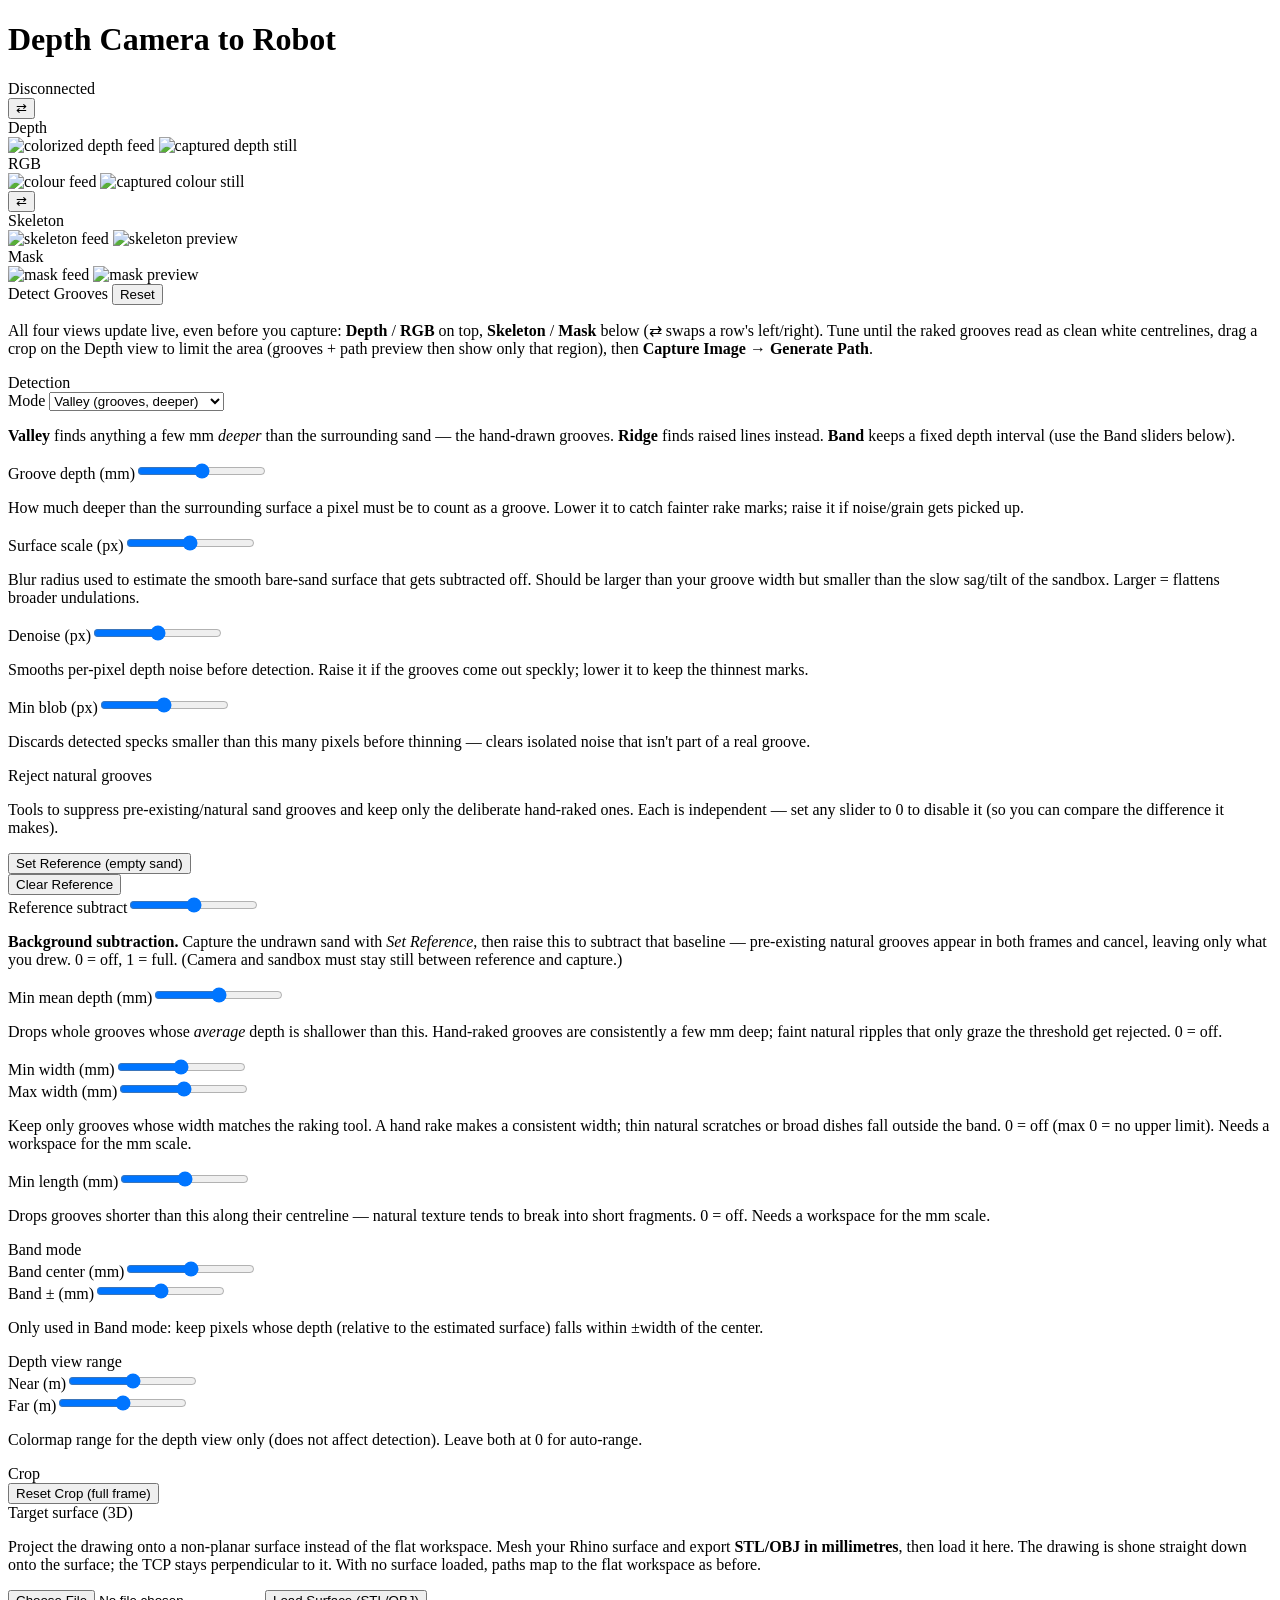
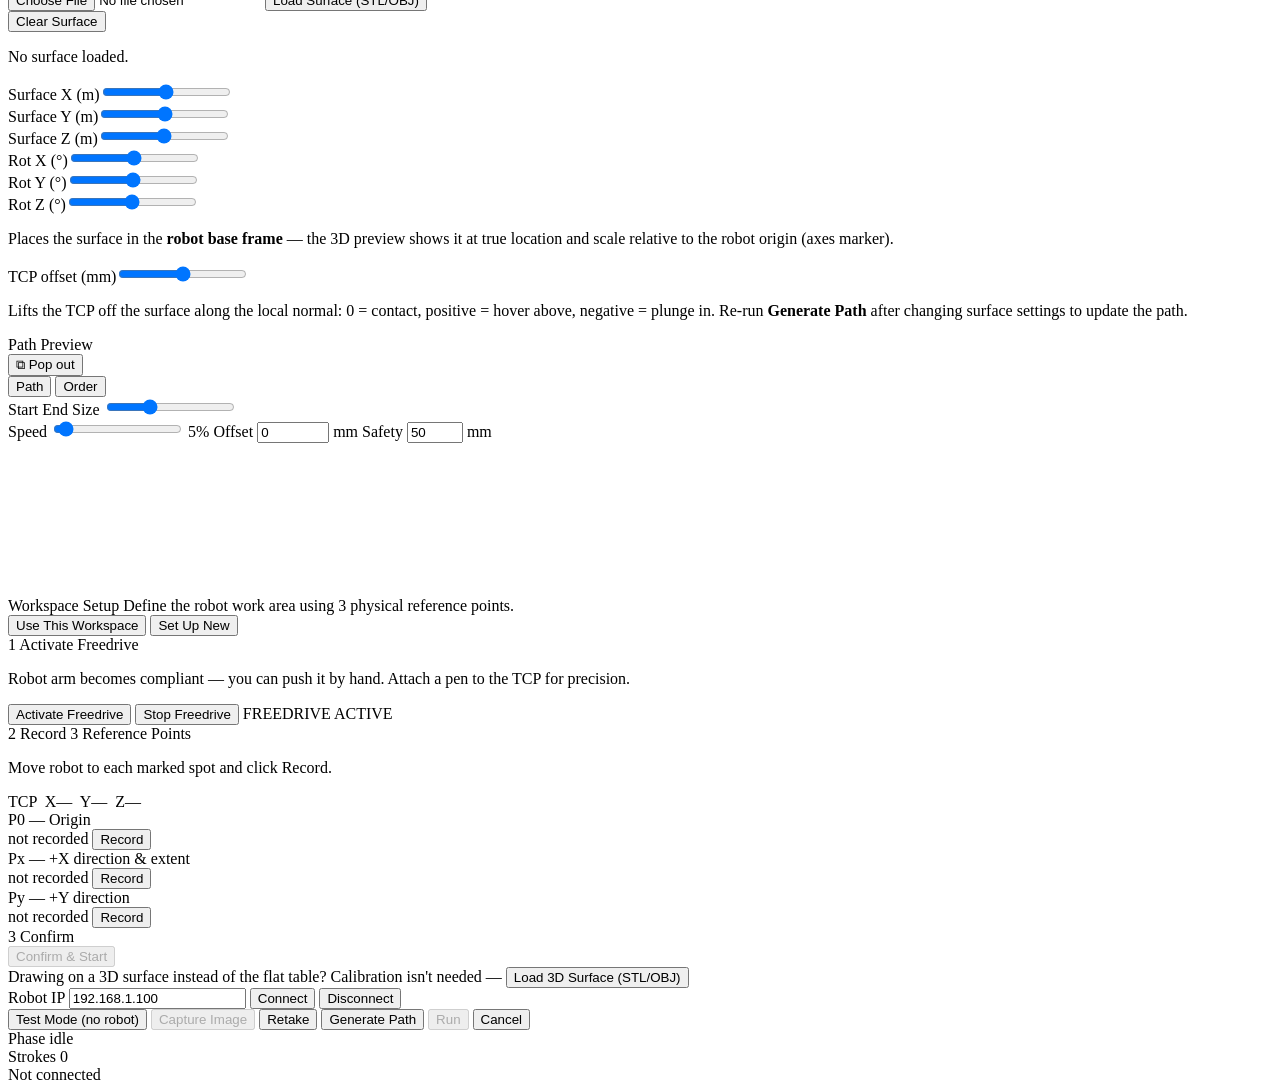
==== viewer/index.html @ b9494bdf "Add execution bar (speed/offset/safety), fix pop-in, blue live-TCP dot - Pop-out fix: the button tra" ====
<!DOCTYPE html>
<html lang="en">
<head>
  <meta charset="UTF-8" />
  <meta name="viewport" content="width=device-width, initial-scale=1.0" />
  <title>Depth Camera to Robot</title>
  <link rel="stylesheet" href="/static/style.css" />
</head>
<body>

  <header>
    <h1>Depth Camera to Robot</h1>
    <div id="header-status">
      <div id="status-dot"></div>
      <span id="header-status-label">Disconnected</span>
    </div>
  </header>

  <main>
    <!-- Left column: 2×2 grid of viewports (Depth | RGB  /  Skeleton | Mask) -->
    <div id="camera-column">

      <!-- Row 1: Depth + RGB side by side -->
      <div class="cam-row" id="row-depth">
        <button class="swap-btn" id="swap-depth" title="Swap left/right">⇄</button>

        <div class="panel vp" id="vp-depth">
          <div class="panel-label">Depth</div>
          <img class="cam-live" id="feed-depth" src="/depth" alt="colorized depth feed" />
          <img class="cam-still hidden" id="still-depth" alt="captured depth still" />
          <!-- Crop overlay lives on the Depth viewport (live feed or captured still) -->
          <div id="crop-box" class="hidden">
            <div class="crop-handle" data-h="nw"></div>
            <div class="crop-handle" data-h="ne"></div>
            <div class="crop-handle" data-h="sw"></div>
            <div class="crop-handle" data-h="se"></div>
          </div>
        </div>

        <div class="panel vp" id="vp-rgb">
          <div class="panel-label">RGB</div>
          <img class="cam-live" id="feed-rgb" src="/rgb" alt="colour feed" />
          <img class="cam-still hidden" id="still-rgb" alt="captured colour still" />
        </div>
      </div>

      <!-- Row 2: Skeleton + Mask side by side -->
      <div class="cam-row" id="row-grooves">
        <button class="swap-btn" id="swap-grooves" title="Swap left/right">⇄</button>

        <div class="panel vp" id="vp-skeleton">
          <div class="panel-label">Skeleton</div>
          <img class="cam-live" id="feed-skeleton" src="/depth/grooves" alt="skeleton feed" />
          <img class="cam-still hidden" id="prev-skeleton" alt="skeleton preview" />
        </div>

        <div class="panel vp" id="vp-mask">
          <div class="panel-label">Mask</div>
          <img class="cam-live" id="feed-mask" src="/depth/mask" alt="mask feed" />
          <img class="cam-still hidden" id="prev-mask" alt="mask preview" />
        </div>
      </div>

    </div>

    <!-- Drag to resize the 4-view block vs. the path preview -->
    <div id="col-splitter" title="Drag to resize"></div>

    <!-- Groove detection controls (shown while editing a captured depth still) -->
    <div id="edit-panel" class="hidden">
      <div id="edit-panel-header">
        <span>Detect Grooves</span>
        <button id="btn-reset-adjust" title="Reset all groove parameters">Reset</button>
      </div>
      <p id="edit-hint">All four views update live, even before you capture: <b>Depth</b> / <b>RGB</b> on top, <b>Skeleton</b> / <b>Mask</b> below (⇄ swaps a row's left/right). Tune until the raked grooves read as clean white centrelines, drag a crop on the Depth view to limit the area (grooves + path preview then show only that region), then <b>Capture Image</b> → <b>Generate Path</b>.</p>

      <div class="adj-group-title">Detection</div>
      <div class="adj-row">
        <label>Mode</label>
        <select id="detect-mode">
          <option value="valley" selected>Valley (grooves, deeper)</option>
          <option value="ridge">Ridge (raised lines)</option>
          <option value="band">Band (absolute iso-depth)</option>
        </select>
      </div>
      <p class="adj-note">
        <b>Valley</b> finds anything a few mm <i>deeper</i> than the surrounding sand —
        the hand-drawn grooves. <b>Ridge</b> finds raised lines instead. <b>Band</b>
        keeps a fixed depth interval (use the Band sliders below).
      </p>

      <div class="adj-row" data-key="groove_depth_mm" data-min="0.1" data-max="10" data-step="0.1" data-default="1.5">
        <label>Groove depth (mm)</label><input type="range" /><span class="adj-val"></span></div>
      <p class="adj-note">How much deeper than the surrounding surface a pixel must be to
        count as a groove. Lower it to catch fainter rake marks; raise it if noise/grain
        gets picked up.</p>

      <div class="adj-row" data-key="detrend_sigma_px" data-min="2" data-max="100" data-step="1" data-default="25">
        <label>Surface scale (px)</label><input type="range" /><span class="adj-val"></span></div>
      <p class="adj-note">Blur radius used to estimate the smooth bare-sand surface that
        gets subtracted off. Should be larger than your groove width but smaller than the
        slow sag/tilt of the sandbox. Larger = flattens broader undulations.</p>

      <div class="adj-row" data-key="smooth_sigma_px" data-min="0" data-max="6" data-step="0.1" data-default="1.5">
        <label>Denoise (px)</label><input type="range" /><span class="adj-val"></span></div>
      <p class="adj-note">Smooths per-pixel depth noise before detection. Raise it if the
        grooves come out speckly; lower it to keep the thinnest marks.</p>

      <div class="adj-row" data-key="min_blob_px" data-min="0" data-max="500" data-step="5" data-default="40">
        <label>Min blob (px)</label><input type="range" /><span class="adj-val"></span></div>
      <p class="adj-note">Discards detected specks smaller than this many pixels before
        thinning — clears isolated noise that isn't part of a real groove.</p>

      <div class="adj-group-title">Reject natural grooves</div>
      <p class="adj-note">Tools to suppress pre-existing/natural sand grooves and keep only the
        deliberate hand-raked ones. Each is independent — set any slider to 0 to disable it
        (so you can compare the difference it makes).</p>

      <div class="adj-row">
        <button id="btn-set-reference" class="adj-btn">Set Reference (empty sand)</button>
      </div>
      <div class="adj-row">
        <button id="btn-clear-reference" class="adj-btn">Clear Reference</button>
      </div>
      <div class="adj-row" data-key="ref_strength" data-min="0" data-max="1" data-step="0.05" data-default="0">
        <label>Reference subtract</label><input type="range" /><span class="adj-val"></span></div>
      <p class="adj-note"><b>Background subtraction.</b> Capture the undrawn sand with
        <i>Set Reference</i>, then raise this to subtract that baseline — pre-existing natural
        grooves appear in both frames and cancel, leaving only what you drew. 0 = off, 1 = full.
        (Camera and sandbox must stay still between reference and capture.)</p>

      <div class="adj-row" data-key="min_mean_depth_mm" data-min="0" data-max="10" data-step="0.1" data-default="0">
        <label>Min mean depth (mm)</label><input type="range" /><span class="adj-val"></span></div>
      <p class="adj-note">Drops whole grooves whose <i>average</i> depth is shallower than this.
        Hand-raked grooves are consistently a few mm deep; faint natural ripples that only
        graze the threshold get rejected. 0 = off.</p>

      <div class="adj-row" data-key="min_width_mm" data-min="0" data-max="30" data-step="0.5" data-default="0">
        <label>Min width (mm)</label><input type="range" /><span class="adj-val"></span></div>
      <div class="adj-row" data-key="max_width_mm" data-min="0" data-max="30" data-step="0.5" data-default="0">
        <label>Max width (mm)</label><input type="range" /><span class="adj-val"></span></div>
      <p class="adj-note">Keep only grooves whose width matches the raking tool. A hand rake
        makes a consistent width; thin natural scratches or broad dishes fall outside the band.
        0 = off (max 0 = no upper limit). Needs a workspace for the mm scale.</p>

      <div class="adj-row" data-key="min_length_mm" data-min="0" data-max="200" data-step="1" data-default="0">
        <label>Min length (mm)</label><input type="range" /><span class="adj-val"></span></div>
      <p class="adj-note">Drops grooves shorter than this along their centreline — natural texture
        tends to break into short fragments. 0 = off. Needs a workspace for the mm scale.</p>

      <div class="adj-group-title">Band mode</div>
      <div class="adj-row" data-key="band_center_mm" data-min="-20" data-max="20" data-step="0.5" data-default="0">
        <label>Band center (mm)</label><input type="range" /><span class="adj-val"></span></div>
      <div class="adj-row" data-key="band_width_mm" data-min="0.1" data-max="20" data-step="0.1" data-default="1">
        <label>Band ± (mm)</label><input type="range" /><span class="adj-val"></span></div>
      <p class="adj-note">Only used in Band mode: keep pixels whose depth (relative to the
        estimated surface) falls within ±width of the center.</p>

      <div class="adj-group-title">Depth view range</div>
      <div class="adj-row" data-key="near_m" data-min="0" data-max="2" data-step="0.01" data-default="0">
        <label>Near (m)</label><input type="range" /><span class="adj-val"></span></div>
      <div class="adj-row" data-key="far_m" data-min="0" data-max="2" data-step="0.01" data-default="0">
        <label>Far (m)</label><input type="range" /><span class="adj-val"></span></div>
      <p class="adj-note">Colormap range for the depth view only (does not affect detection).
        Leave both at 0 for auto-range.</p>

      <div class="adj-group-title">Crop</div>
      <div class="adj-row">
        <button id="btn-crop-reset" class="adj-btn">Reset Crop (full frame)</button>
      </div>

      <div class="adj-group-title">Target surface (3D)</div>
      <p class="adj-note">Project the drawing onto a non-planar surface instead of the flat
        workspace. Mesh your Rhino surface and export <b>STL/OBJ in millimetres</b>, then load
        it here. The drawing is shone straight down onto the surface; the TCP stays
        perpendicular to it. With no surface loaded, paths map to the flat workspace as before.</p>
      <div class="adj-row">
        <input type="file" id="surface-file" accept=".stl,.obj" class="hidden" />
        <button id="btn-surface-load" class="adj-btn">Load Surface (STL/OBJ)</button>
      </div>
      <div class="adj-row">
        <button id="btn-surface-clear" class="adj-btn">Clear Surface</button>
      </div>
      <p class="adj-note" id="surface-status">No surface loaded.</p>

      <div class="adj-row" data-skey="tx" data-min="-1.5" data-max="1.5" data-step="0.005" data-default="0.4">
        <label>Surface X (m)</label><input type="range" /><span class="adj-val"></span></div>
      <div class="adj-row" data-skey="ty" data-min="-1.5" data-max="1.5" data-step="0.005" data-default="0">
        <label>Surface Y (m)</label><input type="range" /><span class="adj-val"></span></div>
      <div class="adj-row" data-skey="tz" data-min="-1" data-max="1.5" data-step="0.005" data-default="0">
        <label>Surface Z (m)</label><input type="range" /><span class="adj-val"></span></div>
      <div class="adj-row" data-skey="rx" data-min="-180" data-max="180" data-step="1" data-default="0">
        <label>Rot X (°)</label><input type="range" /><span class="adj-val"></span></div>
      <div class="adj-row" data-skey="ry" data-min="-180" data-max="180" data-step="1" data-default="0">
        <label>Rot Y (°)</label><input type="range" /><span class="adj-val"></span></div>
      <div class="adj-row" data-skey="rz" data-min="-180" data-max="180" data-step="1" data-default="0">
        <label>Rot Z (°)</label><input type="range" /><span class="adj-val"></span></div>
      <p class="adj-note">Places the surface in the <b>robot base frame</b> — the 3D preview
        shows it at true location and scale relative to the robot origin (axes marker).</p>

      <div class="adj-row" data-skey="offset_mm" data-min="-10" data-max="50" data-step="0.5" data-default="0">
        <label>TCP offset (mm)</label><input type="range" /><span class="adj-val"></span></div>
      <p class="adj-note">Lifts the TCP off the surface along the local normal: 0 = contact,
        positive = hover above, negative = plunge in. Re-run <b>Generate Path</b> after
        changing surface settings to update the path.</p>
    </div>

    <!-- Right column: Three.js path viewer -->
    <div class="panel" id="panel-3d">
      <div class="panel-label">Path Preview</div>
      <button id="btn-popout" title="Open the path preview in its own window">⧉ Pop out</button>
      <div id="path-toggle">
        <button class="seg active" data-path="path">Path</button>
        <button class="seg" data-path="order">Order</button>
      </div>
      <div id="path-legend" class="hidden">
        <span class="legend-dot start"></span>Start
        <span class="legend-dot end"></span>End
        <span class="legend-sep"></span>
        <label for="order-size">Size</label>
        <input type="range" id="order-size" min="0.05" max="3" step="0.05" value="1" />
      </div>
      <div id="exec-bar" title="Execution settings — applied when Run is clicked">
        <label for="exec-speed">Speed</label>
        <input type="range" id="exec-speed" min="1" max="100" step="1" value="5" />
        <span id="exec-speed-val">5%</span>
        <span class="legend-sep"></span>
        <label for="exec-offset">Offset</label>
        <input type="number" id="exec-offset" value="0" step="0.5" min="-20" max="200" /> mm
        <span class="legend-sep"></span>
        <label for="exec-safety">Safety</label>
        <input type="number" id="exec-safety" value="50" step="5" min="5" max="300" /> mm
      </div>
      <canvas id="threejs-canvas"></canvas>
    </div>

    <!-- Workspace setup overlay -->
    <div id="ws-overlay" class="hidden">
      <div id="ws-panel">
        <div id="ws-panel-header">
          <span>Workspace Setup</span>
          <span id="ws-instructions">Define the robot work area using 3 physical reference points.</span>
        </div>

        <div id="ws-loaded-banner" class="hidden">
          <div id="ws-loaded-info">
            <span id="ws-loaded-size"></span>
            <span id="ws-loaded-origin"></span>
          </div>
          <div class="ws-loaded-actions">
            <button id="btn-use-workspace">Use This Workspace</button>
            <button id="btn-ws-redefine">Set Up New</button>
          </div>
        </div>

        <div id="ws-steps">

          <div class="ws-step" id="ws-step-1">
            <div class="ws-step-header">
              <span class="ws-step-num">1</span>
              <span class="ws-step-title">Activate Freedrive</span>
            </div>
            <p class="ws-step-desc">
              Robot arm becomes compliant — you can push it by hand.
              Attach a pen to the TCP for precision.
            </p>
            <div class="ws-step-actions">
              <button id="btn-start-freedrive">Activate Freedrive</button>
              <button id="btn-end-freedrive" class="hidden">Stop Freedrive</button>
              <span id="freedrive-indicator" class="status-badge hidden">FREEDRIVE ACTIVE</span>
            </div>
          </div>

          <div class="ws-step disabled" id="ws-step-2">
            <div class="ws-step-header">
              <span class="ws-step-num">2</span>
              <span class="ws-step-title">Record 3 Reference Points</span>
            </div>
            <p class="ws-step-desc">
              Move robot to each marked spot and click Record.
            </p>

            <div id="tcp-live">
              TCP&nbsp;
              <span class="tcp-axis">X</span><span id="tcp-x">—</span>&nbsp;
              <span class="tcp-axis">Y</span><span id="tcp-y">—</span>&nbsp;
              <span class="tcp-axis">Z</span><span id="tcp-z">—</span>
            </div>

            <div class="ws-point-row">
              <div class="ws-point-label">
                <span class="dot dot-p0"></span>P0 — Origin
              </div>
              <span class="ws-point-coords" id="coords-p0">not recorded</span>
              <button class="btn-record" id="btn-record-p0" data-name="p0">Record</button>
            </div>
            <div class="ws-point-row">
              <div class="ws-point-label">
                <span class="dot dot-px"></span>Px — +X direction &amp; extent
              </div>
              <span class="ws-point-coords" id="coords-px">not recorded</span>
              <button class="btn-record" id="btn-record-px" data-name="px">Record</button>
            </div>
            <div class="ws-point-row">
              <div class="ws-point-label">
                <span class="dot dot-py"></span>Py — +Y direction
              </div>
              <span class="ws-point-coords" id="coords-py">not recorded</span>
              <button class="btn-record" id="btn-record-py" data-name="py">Record</button>
            </div>
          </div>

          <div class="ws-step disabled" id="ws-step-3">
            <div class="ws-step-header">
              <span class="ws-step-num">3</span>
              <span class="ws-step-title">Confirm</span>
            </div>
            <div id="ws-preview-size"></div>
            <button id="btn-confirm-ws" disabled>Confirm &amp; Start</button>
          </div>

        </div>

        <div id="ws-surface-skip">
          Drawing on a 3D surface instead of the flat table? Calibration isn't needed —
          <button id="btn-ws-load-surface">Load 3D Surface (STL/OBJ)</button>
        </div>
      </div>
    </div>

  </main>

  <footer>
    <div class="footer-group">
      <label for="ip-input">Robot IP</label>
      <input id="ip-input" type="text" value="192.168.1.100" spellcheck="false" />
      <button id="btn-connect">Connect</button>
      <button id="btn-disconnect">Disconnect</button>
    </div>

    <div class="footer-separator"></div>

    <div class="footer-group">
      <button id="btn-simulate" title="Set a synthetic workspace to test the vision pipeline without a robot">Test Mode (no robot)</button>
      <button id="btn-capture-image" disabled title="Freeze the current camera frame for cropping and adjustment">Capture Image</button>
      <button id="btn-retake" class="hidden" title="Discard the still and go back to the live feed">Retake</button>
      <button id="btn-generate" class="hidden" title="Crop + adjustments → tool path">Generate Path</button>
      <button id="btn-run" disabled>Run</button>
      <button id="btn-cancel" class="hidden btn-cancel">Cancel</button>
    </div>

    <div class="footer-separator"></div>

    <div id="progress-bar-wrap" class="hidden">
      <div id="progress-bar"></div>
    </div>

    <div class="stat">Phase <span id="val-phase">idle</span></div>
    <div class="stat">Strokes <span id="val-strokes">0</span></div>

    <div class="footer-separator"></div>

    <div id="connection-msg">Not connected</div>
  </footer>

  <script src="/static/lib/three.min.js"></script>
  <script src="/static/lib/OrbitControls.js"></script>
  <script src="/static/viewer.js"></script>
</body>
</html>
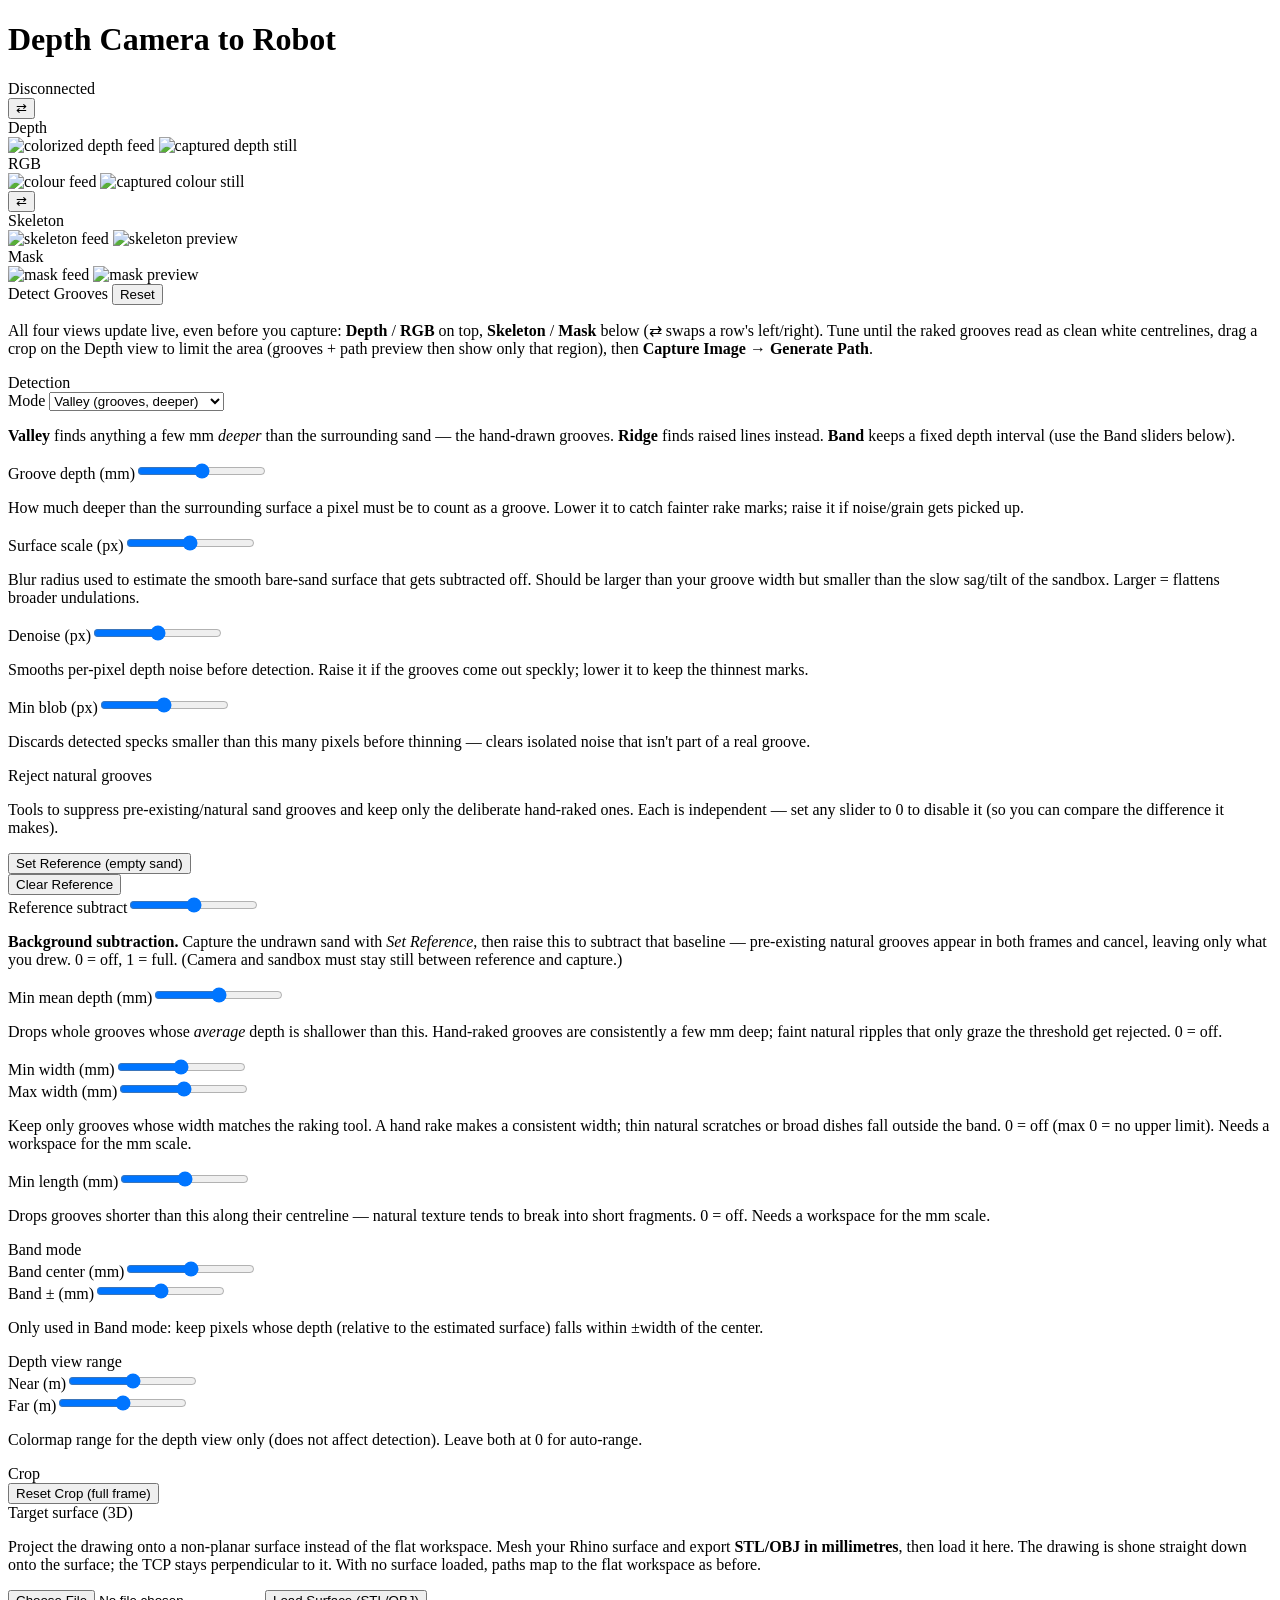
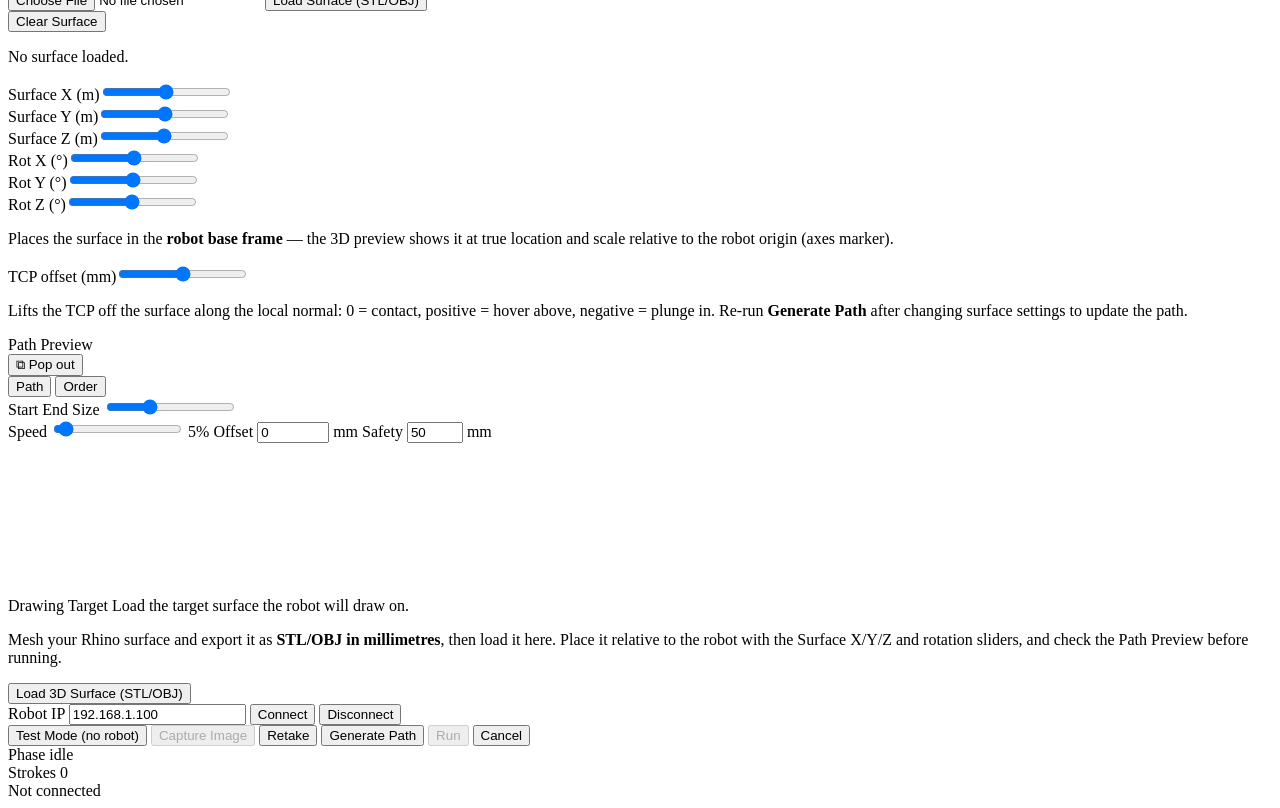
==== commit b392a46d: "Remove the 3-point workspace calibration flow The P0/Px/Py freedrive calibration was only needed for" ====
--- a/viewer/index.html
+++ b/viewer/index.html
@@ -234,95 +234,20 @@
       <canvas id="threejs-canvas"></canvas>
     </div>
 
-    <!-- Workspace setup overlay -->
+    <!-- Drawing-target setup overlay (shown after connect until a surface is loaded) -->
     <div id="ws-overlay" class="hidden">
       <div id="ws-panel">
         <div id="ws-panel-header">
-          <span>Workspace Setup</span>
-          <span id="ws-instructions">Define the robot work area using 3 physical reference points.</span>
-        </div>
-
-        <div id="ws-loaded-banner" class="hidden">
-          <div id="ws-loaded-info">
-            <span id="ws-loaded-size"></span>
-            <span id="ws-loaded-origin"></span>
-          </div>
-          <div class="ws-loaded-actions">
-            <button id="btn-use-workspace">Use This Workspace</button>
-            <button id="btn-ws-redefine">Set Up New</button>
-          </div>
-        </div>
-
-        <div id="ws-steps">
-
-          <div class="ws-step" id="ws-step-1">
-            <div class="ws-step-header">
-              <span class="ws-step-num">1</span>
-              <span class="ws-step-title">Activate Freedrive</span>
-            </div>
-            <p class="ws-step-desc">
-              Robot arm becomes compliant — you can push it by hand.
-              Attach a pen to the TCP for precision.
-            </p>
-            <div class="ws-step-actions">
-              <button id="btn-start-freedrive">Activate Freedrive</button>
-              <button id="btn-end-freedrive" class="hidden">Stop Freedrive</button>
-              <span id="freedrive-indicator" class="status-badge hidden">FREEDRIVE ACTIVE</span>
-            </div>
-          </div>
-
-          <div class="ws-step disabled" id="ws-step-2">
-            <div class="ws-step-header">
-              <span class="ws-step-num">2</span>
-              <span class="ws-step-title">Record 3 Reference Points</span>
-            </div>
-            <p class="ws-step-desc">
-              Move robot to each marked spot and click Record.
-            </p>
-
-            <div id="tcp-live">
-              TCP&nbsp;
-              <span class="tcp-axis">X</span><span id="tcp-x">—</span>&nbsp;
-              <span class="tcp-axis">Y</span><span id="tcp-y">—</span>&nbsp;
-              <span class="tcp-axis">Z</span><span id="tcp-z">—</span>
-            </div>
-
-            <div class="ws-point-row">
-              <div class="ws-point-label">
-                <span class="dot dot-p0"></span>P0 — Origin
-              </div>
-              <span class="ws-point-coords" id="coords-p0">not recorded</span>
-              <button class="btn-record" id="btn-record-p0" data-name="p0">Record</button>
-            </div>
-            <div class="ws-point-row">
-              <div class="ws-point-label">
-                <span class="dot dot-px"></span>Px — +X direction &amp; extent
-              </div>
-              <span class="ws-point-coords" id="coords-px">not recorded</span>
-              <button class="btn-record" id="btn-record-px" data-name="px">Record</button>
-            </div>
-            <div class="ws-point-row">
-              <div class="ws-point-label">
-                <span class="dot dot-py"></span>Py — +Y direction
-              </div>
-              <span class="ws-point-coords" id="coords-py">not recorded</span>
-              <button class="btn-record" id="btn-record-py" data-name="py">Record</button>
-            </div>
-          </div>
-
-          <div class="ws-step disabled" id="ws-step-3">
-            <div class="ws-step-header">
-              <span class="ws-step-num">3</span>
-              <span class="ws-step-title">Confirm</span>
-            </div>
-            <div id="ws-preview-size"></div>
-            <button id="btn-confirm-ws" disabled>Confirm &amp; Start</button>
-          </div>
-
+          <span>Drawing Target</span>
+          <span id="ws-instructions">Load the target surface the robot will draw on.</span>
         </div>
 
         <div id="ws-surface-skip">
-          Drawing on a 3D surface instead of the flat table? Calibration isn't needed —
+          <p class="ws-step-desc">
+            Mesh your Rhino surface and export it as <b>STL/OBJ in millimetres</b>, then
+            load it here. Place it relative to the robot with the Surface X/Y/Z and
+            rotation sliders, and check the Path Preview before running.
+          </p>
           <button id="btn-ws-load-surface">Load 3D Surface (STL/OBJ)</button>
         </div>
       </div>
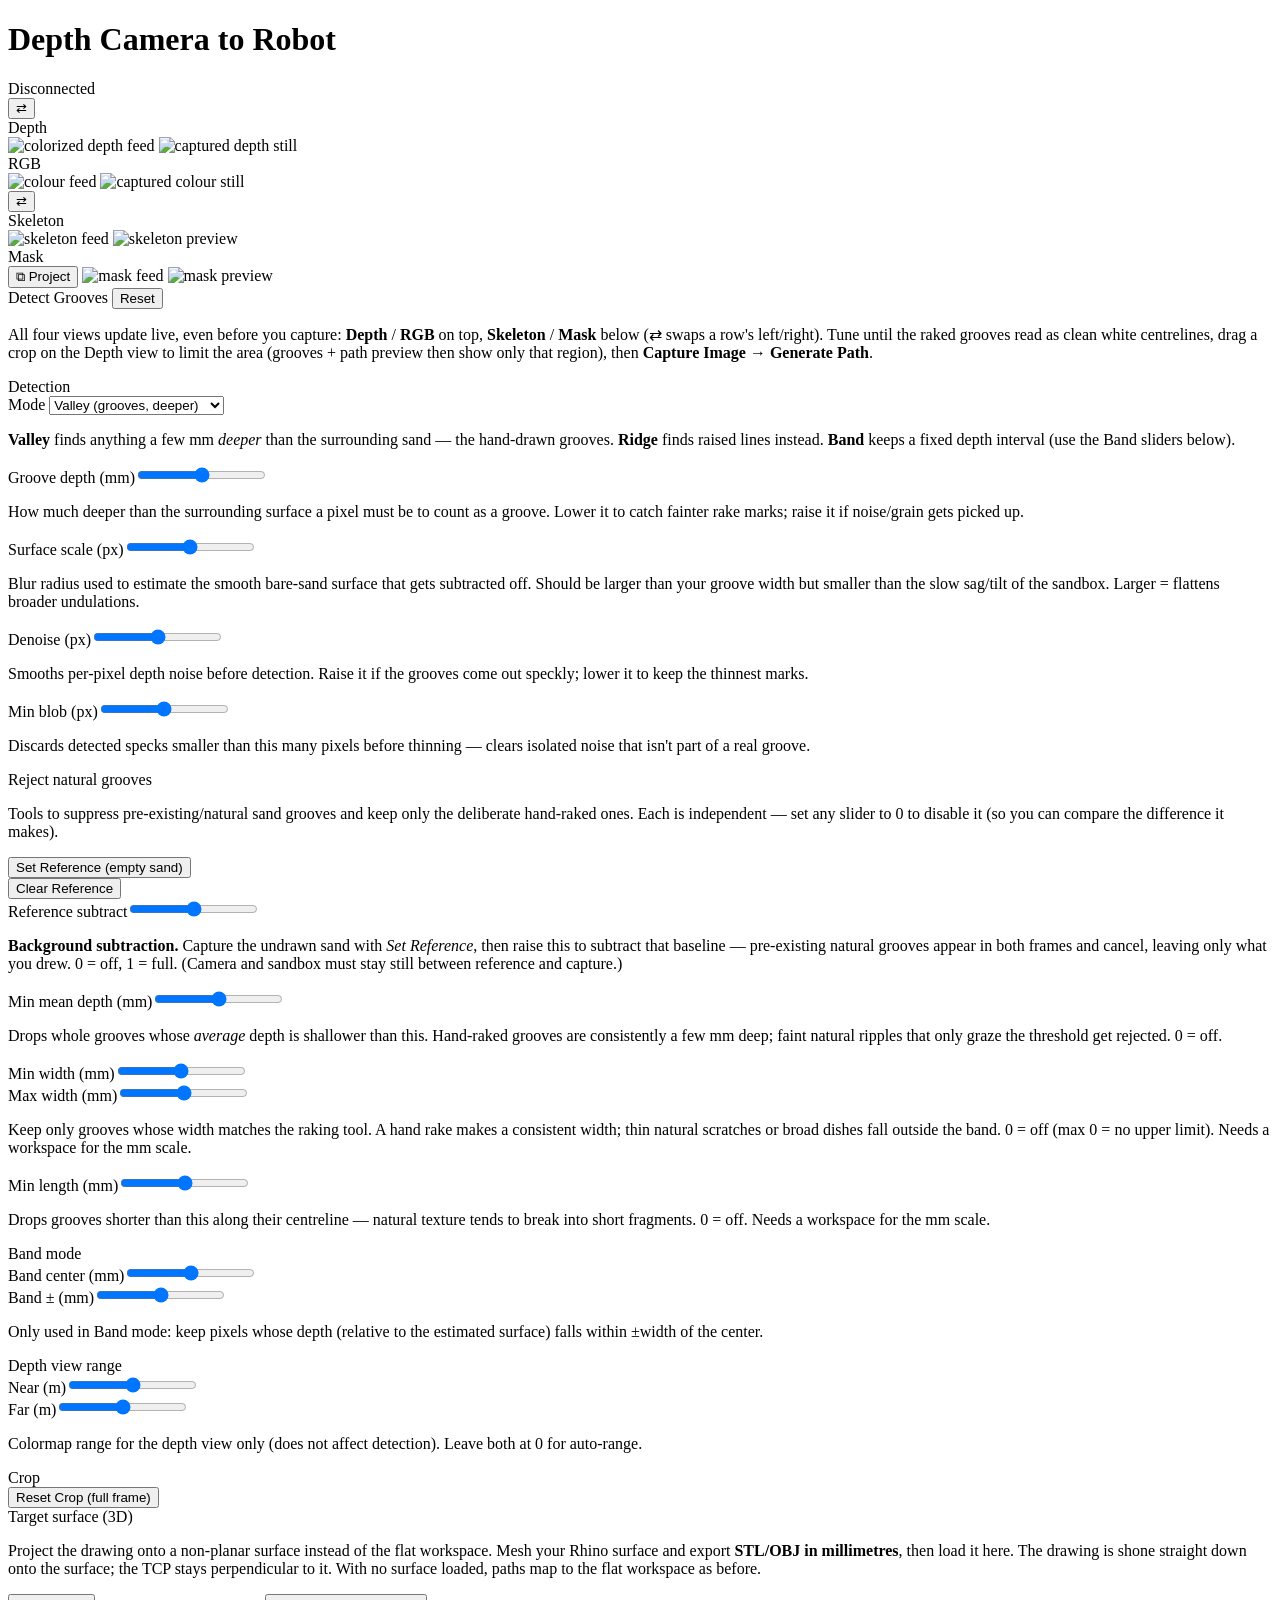
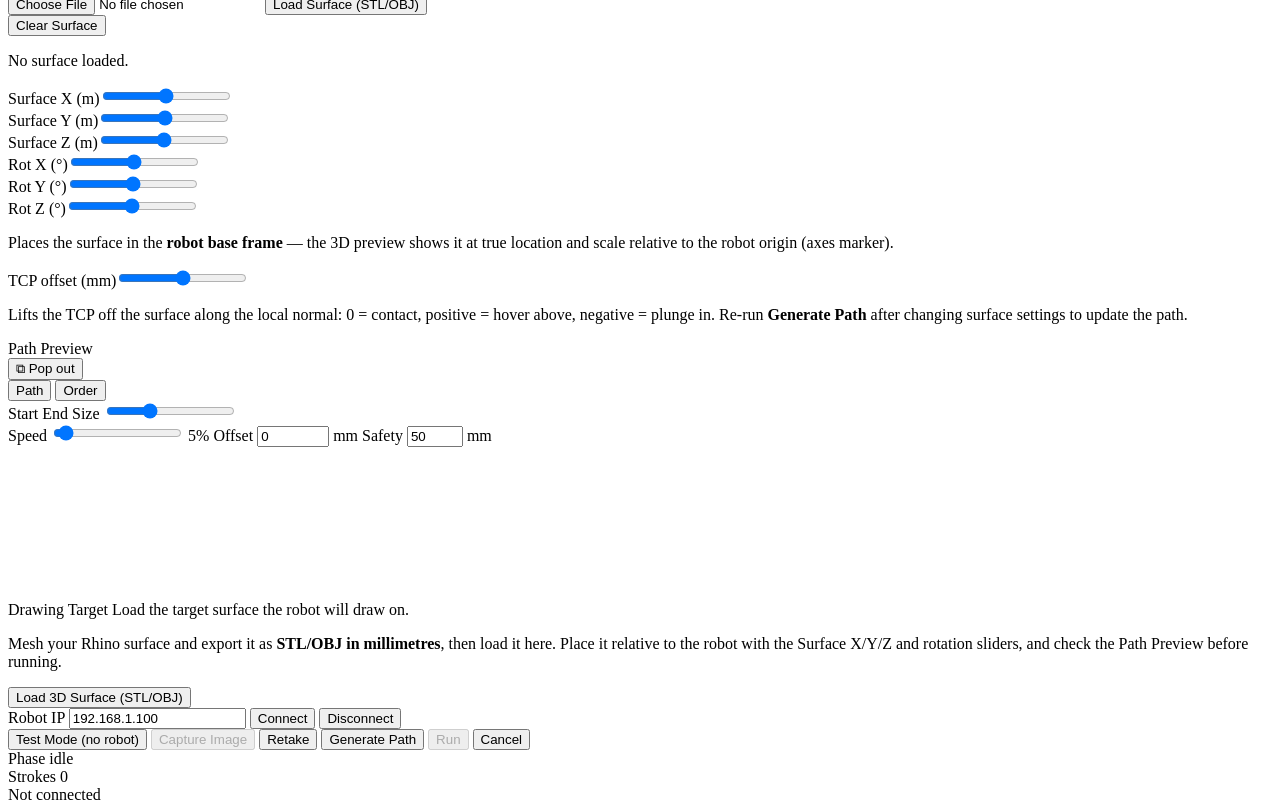
==== commit 5d2d224a: "Project the mask onto the sand via a corner-pinned projector window The ⧉ Project button on the Mask" ====
--- a/viewer/index.html
+++ b/viewer/index.html
@@ -56,6 +56,7 @@
 
         <div class="panel vp" id="vp-mask">
           <div class="panel-label">Mask</div>
+          <button id="btn-project" title="Open the projection window — drag it onto the projector display and press F11">⧉ Project</button>
           <img class="cam-live" id="feed-mask" src="/depth/mask" alt="mask feed" />
           <img class="cam-still hidden" id="prev-mask" alt="mask preview" />
         </div>
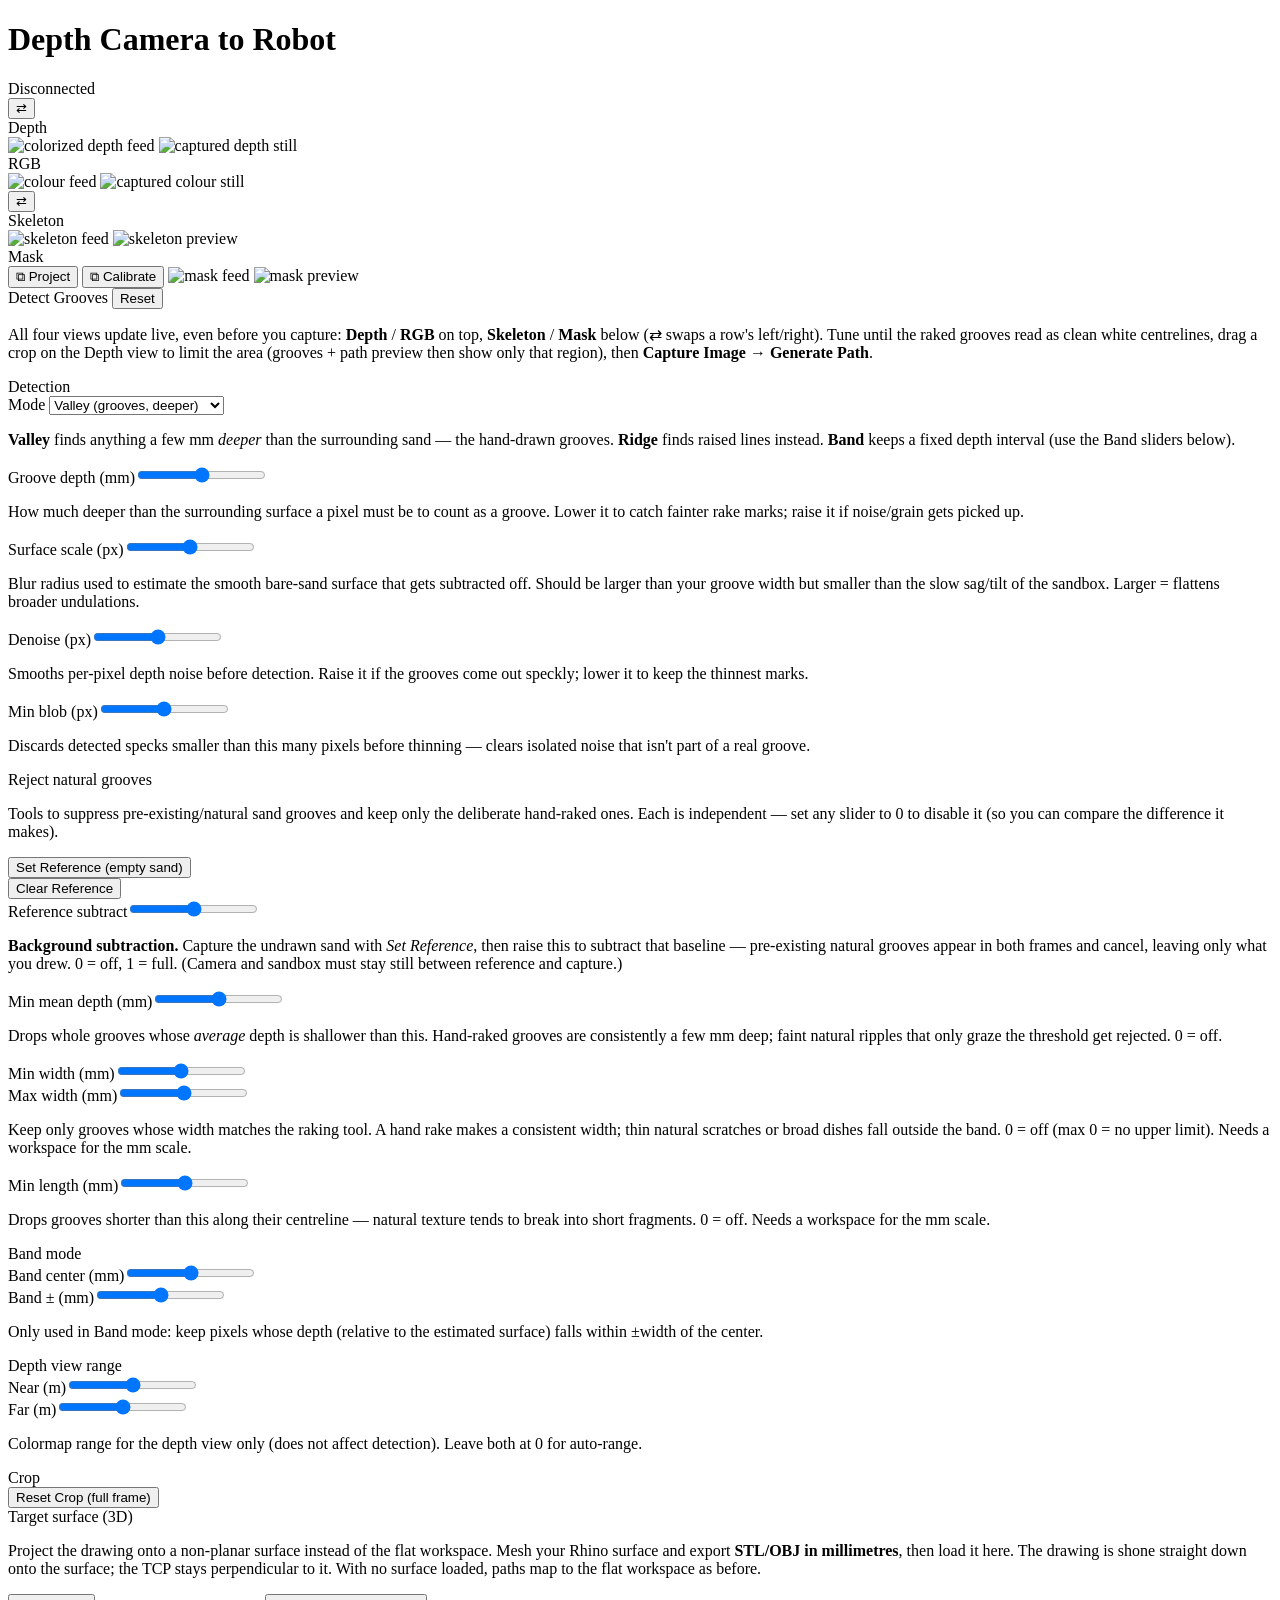
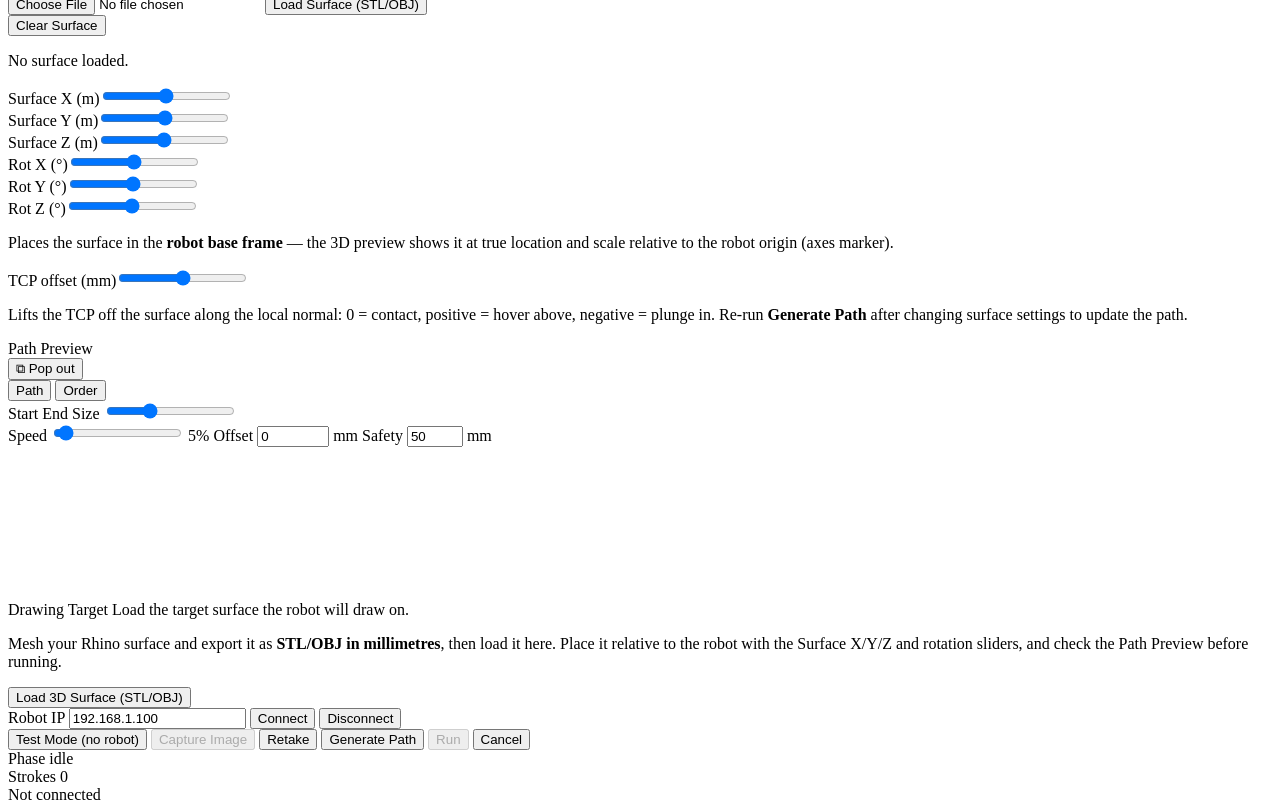
==== commit 5d344feb: "Add laptop-side calibration window mirroring the projector live Dragging tiny handles on the project" ====
--- a/viewer/index.html
+++ b/viewer/index.html
@@ -57,6 +57,7 @@
         <div class="panel vp" id="vp-mask">
           <div class="panel-label">Mask</div>
           <button id="btn-project" title="Open the projection window — drag it onto the projector display and press F11">⧉ Project</button>
+          <button id="btn-project-cal" title="Open the calibration window on this screen — drag its handles and the projector output follows live">⧉ Calibrate</button>
           <img class="cam-live" id="feed-mask" src="/depth/mask" alt="mask feed" />
           <img class="cam-still hidden" id="prev-mask" alt="mask preview" />
         </div>
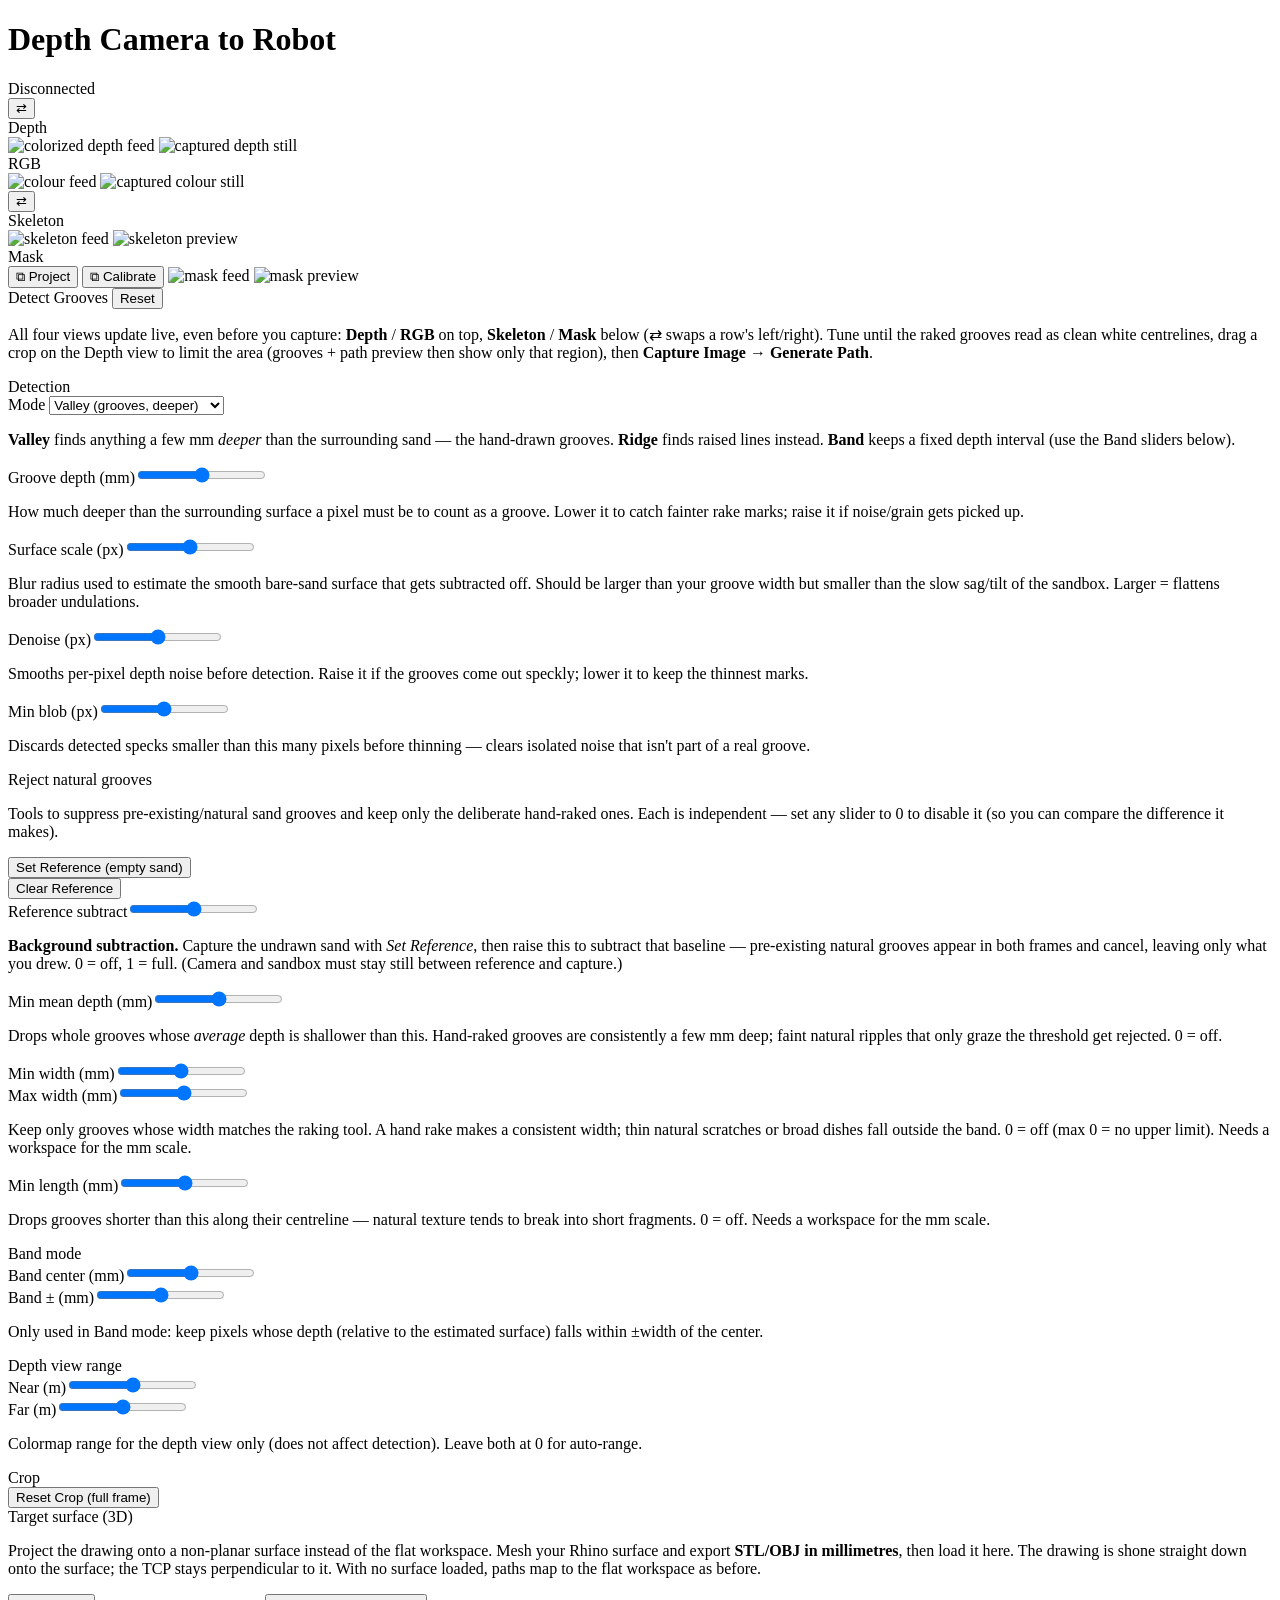
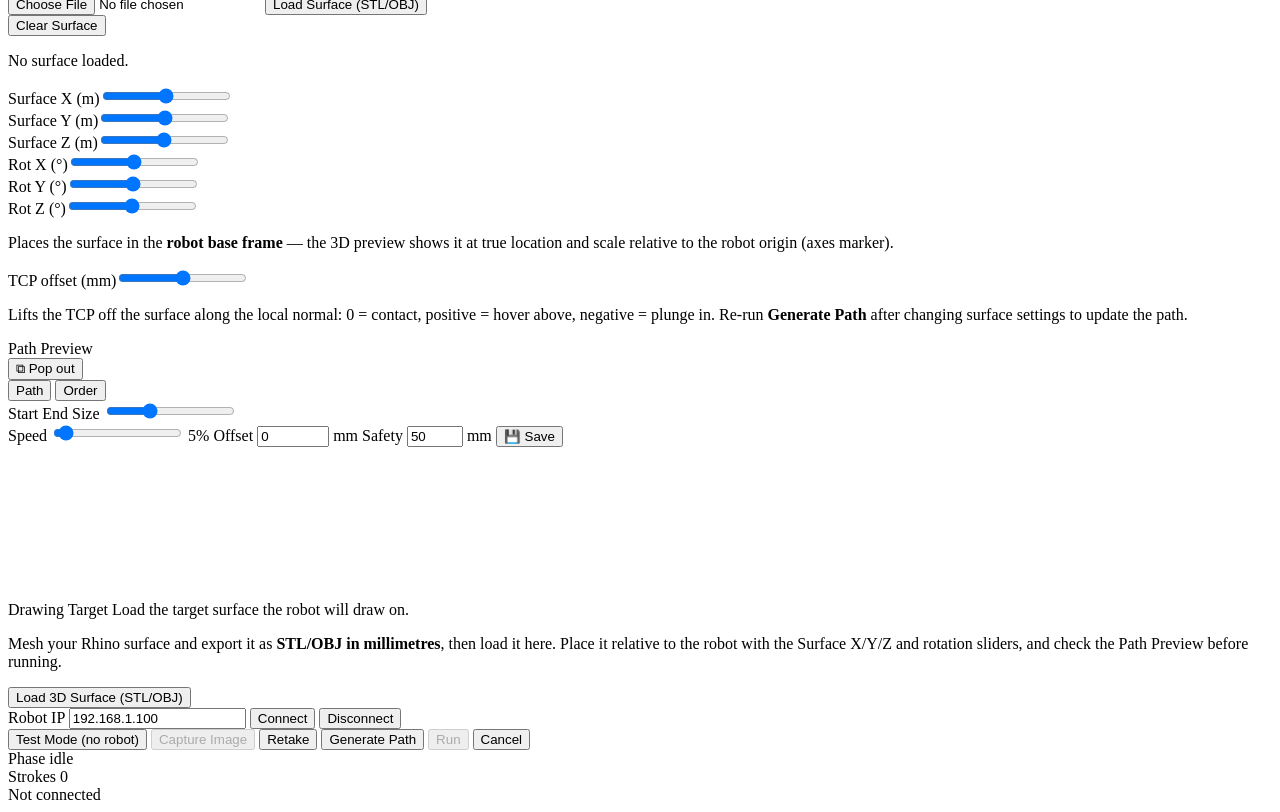
==== commit 1f202d41: "Add Save toolpath: URScript + JSON (poses+frames) + preview image A 💾 Save button in the Path Previe" ====
--- a/viewer/index.html
+++ b/viewer/index.html
@@ -232,6 +232,8 @@
         <span class="legend-sep"></span>
         <label for="exec-safety">Safety</label>
         <input type="number" id="exec-safety" value="50" step="5" min="5" max="300" /> mm
+        <span class="legend-sep"></span>
+        <button id="btn-save-path" title="Save this toolpath (URScript + JSON + preview image) to a dated folder under paths/">💾 Save</button>
       </div>
       <canvas id="threejs-canvas"></canvas>
     </div>
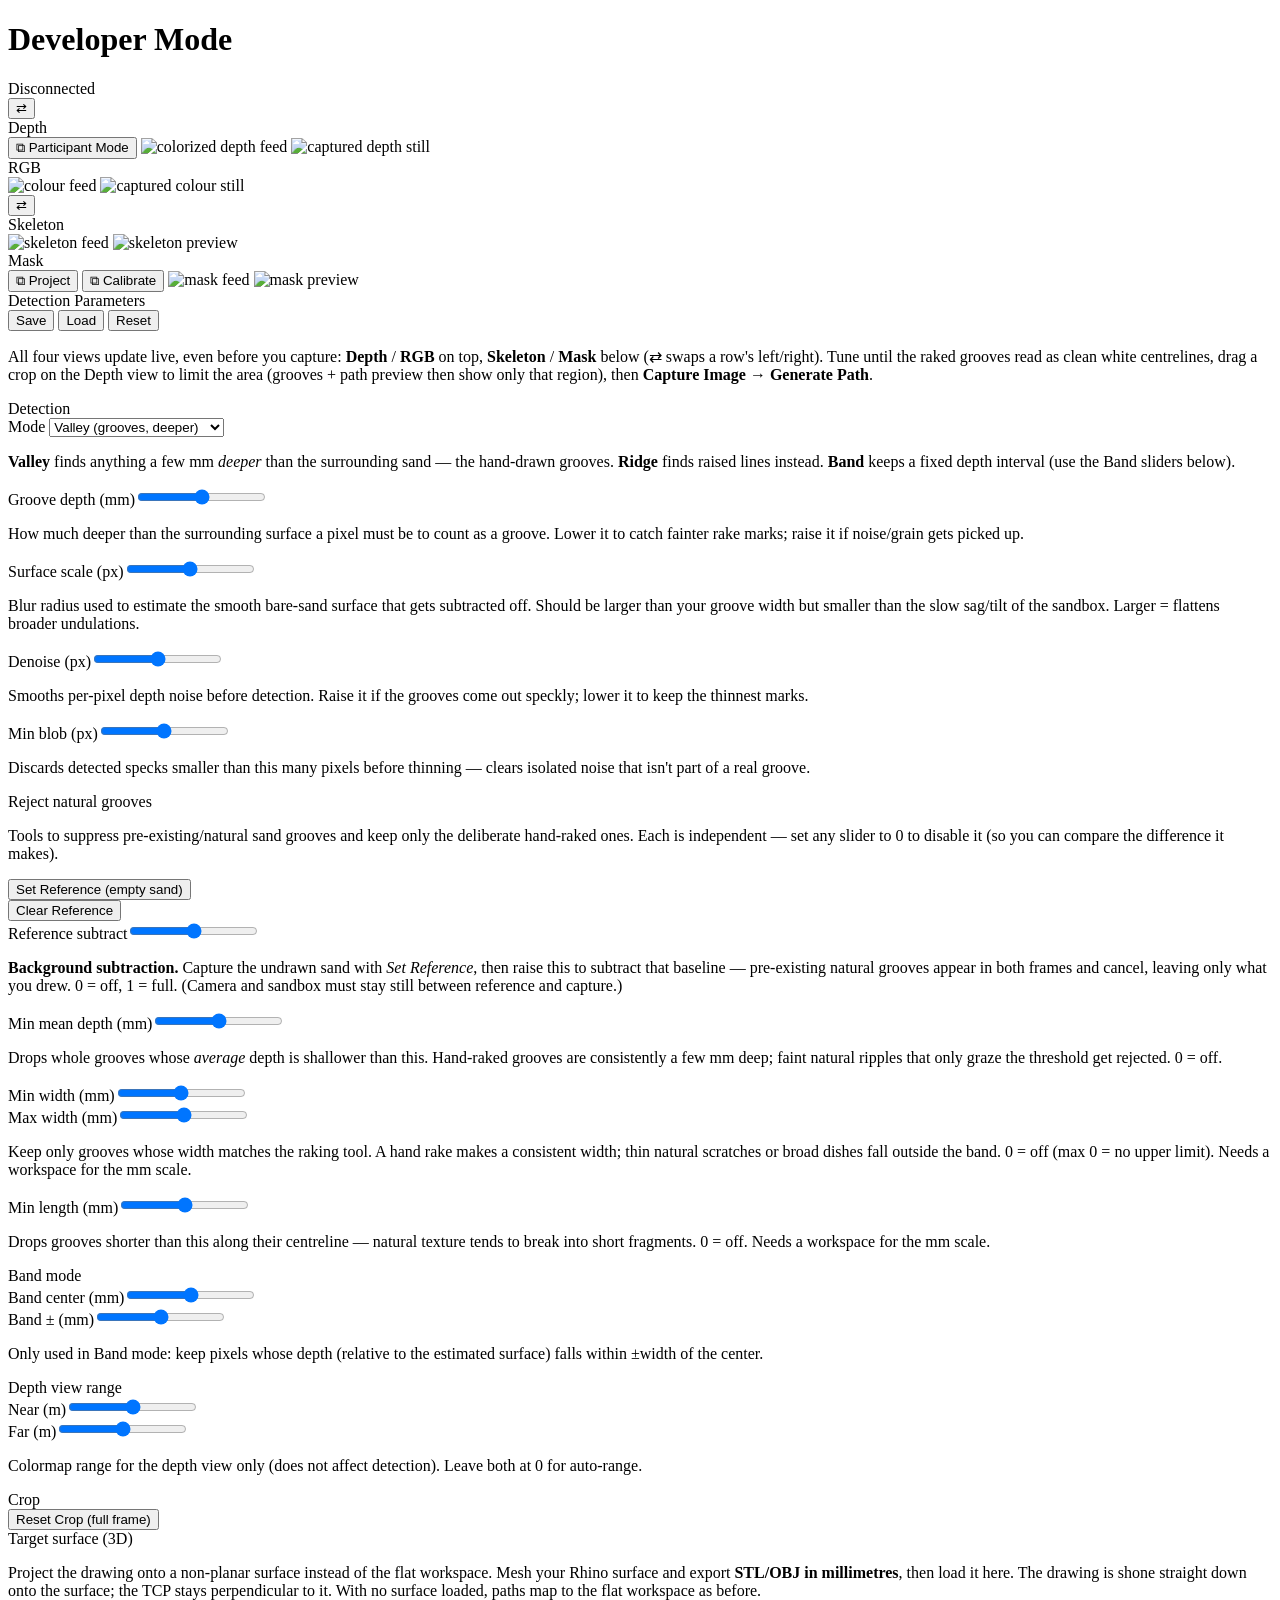
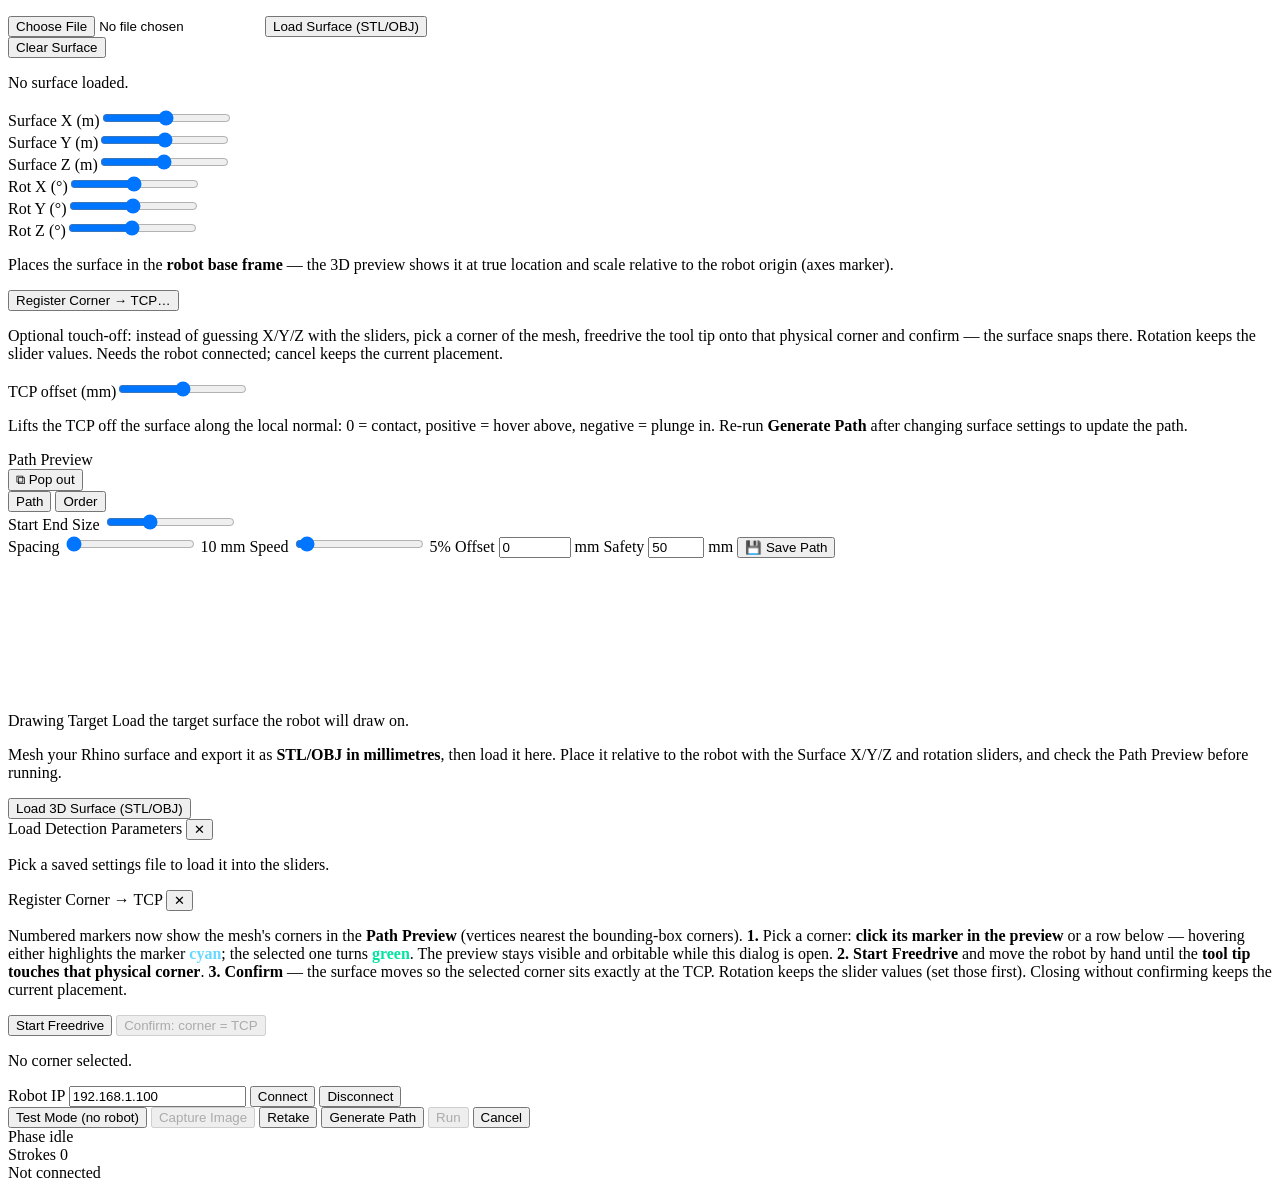
==== commit ce9eb64a: "Add Participant Mode, corner->TCP registration, and session-settings restore - Participant Mode: the" ====
--- a/viewer/index.html
+++ b/viewer/index.html
@@ -3,13 +3,13 @@
 <head>
   <meta charset="UTF-8" />
   <meta name="viewport" content="width=device-width, initial-scale=1.0" />
-  <title>Depth Camera to Robot</title>
+  <title>Developer Mode</title>
   <link rel="stylesheet" href="/static/style.css" />
 </head>
 <body>
 
   <header>
-    <h1>Depth Camera to Robot</h1>
+    <h1>Developer Mode</h1>
     <div id="header-status">
       <div id="status-dot"></div>
       <span id="header-status-label">Disconnected</span>
@@ -26,6 +26,7 @@
 
         <div class="panel vp" id="vp-depth">
           <div class="panel-label">Depth</div>
+          <button id="btn-depth-numbers" title="Open Participant Mode: absolute depths (mm from camera) on the live view, plus the Auto toggle + trigger that run the pipeline automatically">⧉ Participant Mode</button>
           <img class="cam-live" id="feed-depth" src="/depth" alt="colorized depth feed" />
           <img class="cam-still hidden" id="still-depth" alt="captured depth still" />
           <!-- Crop overlay lives on the Depth viewport (live feed or captured still) -->
@@ -71,8 +72,12 @@
     <!-- Groove detection controls (shown while editing a captured depth still) -->
     <div id="edit-panel" class="hidden">
       <div id="edit-panel-header">
-        <span>Detect Grooves</span>
-        <button id="btn-reset-adjust" title="Reset all groove parameters">Reset</button>
+        <span>Detection Parameters</span>
+        <div class="hdr-btns">
+          <button id="btn-save-adjust" class="hdr-btn" title="Save the current detection parameters to a dated file">Save</button>
+          <button id="btn-load-adjust" class="hdr-btn" title="Load detection parameters from a saved file">Load</button>
+          <button id="btn-reset-adjust" class="hdr-btn" title="Reset all detection parameters">Reset</button>
+        </div>
       </div>
       <p id="edit-hint">All four views update live, even before you capture: <b>Depth</b> / <b>RGB</b> on top, <b>Skeleton</b> / <b>Mask</b> below (⇄ swaps a row's left/right). Tune until the raked grooves read as clean white centrelines, drag a crop on the Depth view to limit the area (grooves + path preview then show only that region), then <b>Capture Image</b> → <b>Generate Path</b>.</p>
 
@@ -200,6 +205,14 @@
       <p class="adj-note">Places the surface in the <b>robot base frame</b> — the 3D preview
         shows it at true location and scale relative to the robot origin (axes marker).</p>
 
+      <div class="adj-row">
+        <button id="btn-register" class="adj-btn" title="Touch one corner of the physical surface with the tool tip to place the mesh exactly (optional)">Register Corner → TCP…</button>
+      </div>
+      <p class="adj-note">Optional touch-off: instead of guessing X/Y/Z with the sliders,
+        pick a corner of the mesh, freedrive the tool tip onto that physical corner and
+        confirm — the surface snaps there. Rotation keeps the slider values.
+        Needs the robot connected; cancel keeps the current placement.</p>
+
       <div class="adj-row" data-skey="offset_mm" data-min="-10" data-max="50" data-step="0.5" data-default="0">
         <label>TCP offset (mm)</label><input type="range" /><span class="adj-val"></span></div>
       <p class="adj-note">Lifts the TCP off the surface along the local normal: 0 = contact,
@@ -222,7 +235,11 @@
         <label for="order-size">Size</label>
         <input type="range" id="order-size" min="0.05" max="3" step="0.05" value="1" />
       </div>
-      <div id="exec-bar" title="Execution settings — applied when Run is clicked">
+      <div id="exec-bar" title="Spacing re-generates the path; Speed / Offset / Safety apply when Run is clicked">
+        <label for="exec-spacing" title="Distance between robot waypoints along each stroke — re-generates the path">Spacing</label>
+        <input type="range" id="exec-spacing" min="10" max="100" step="1" value="10" />
+        <span id="exec-spacing-val">10 mm</span>
+        <span class="legend-sep"></span>
         <label for="exec-speed">Speed</label>
         <input type="range" id="exec-speed" min="1" max="100" step="1" value="5" />
         <span id="exec-speed-val">5%</span>
@@ -233,7 +250,7 @@
         <label for="exec-safety">Safety</label>
         <input type="number" id="exec-safety" value="50" step="5" min="5" max="300" /> mm
         <span class="legend-sep"></span>
-        <button id="btn-save-path" title="Save this toolpath (URScript + JSON + preview image) to a dated folder under paths/">💾 Save</button>
+        <button id="btn-save-path" title="Save this toolpath (URScript + JSON + preview image) to a dated folder under paths/">💾 Save Path</button>
       </div>
       <canvas id="threejs-canvas"></canvas>
     </div>
@@ -257,6 +274,45 @@
       </div>
     </div>
 
+    <!-- Load-preset popup: lists saved Detection Parameter files to choose from -->
+    <div id="preset-overlay" class="hidden">
+      <div id="preset-panel">
+        <div id="preset-panel-header">
+          <span>Load Detection Parameters</span>
+          <button id="btn-preset-close" class="hdr-btn" title="Close">✕</button>
+        </div>
+        <p class="adj-note">Pick a saved settings file to load it into the sliders.</p>
+        <ul id="preset-list"></ul>
+      </div>
+    </div>
+
+    <!-- Corner→TCP registration popup: touch-off placement of the loaded surface -->
+    <div id="register-overlay" class="hidden">
+      <div id="register-panel">
+        <div id="register-panel-header">
+          <span>Register Corner → TCP</span>
+          <button id="btn-register-close" class="hdr-btn" title="Close without changing the placement">✕</button>
+        </div>
+        <p class="adj-note">Numbered markers now show the mesh's corners in the
+          <b>Path Preview</b> (vertices nearest the bounding-box corners).
+          <b>1.</b> Pick a corner: <b>click its marker in the preview</b> or a row
+          below — hovering either highlights the marker <b style="color:#66d9ff">cyan</b>;
+          the selected one turns <b style="color:#00e5a0">green</b>. The preview stays
+          visible and orbitable while this dialog is open.
+          <b>2.</b> <b>Start Freedrive</b> and move the robot by hand until
+          the <b>tool tip touches that physical corner</b>. <b>3.</b> <b>Confirm</b> — the
+          surface moves so the selected corner sits exactly at the TCP. Rotation keeps the
+          slider values (set those first). Closing without confirming keeps the current
+          placement.</p>
+        <ul id="register-list"></ul>
+        <div id="register-actions">
+          <button id="btn-register-freedrive" class="adj-btn">Start Freedrive</button>
+          <button id="btn-register-confirm" class="adj-btn" disabled>Confirm: corner = TCP</button>
+        </div>
+        <p class="adj-note" id="register-status">No corner selected.</p>
+      </div>
+    </div>
+
   </main>
 
   <footer>
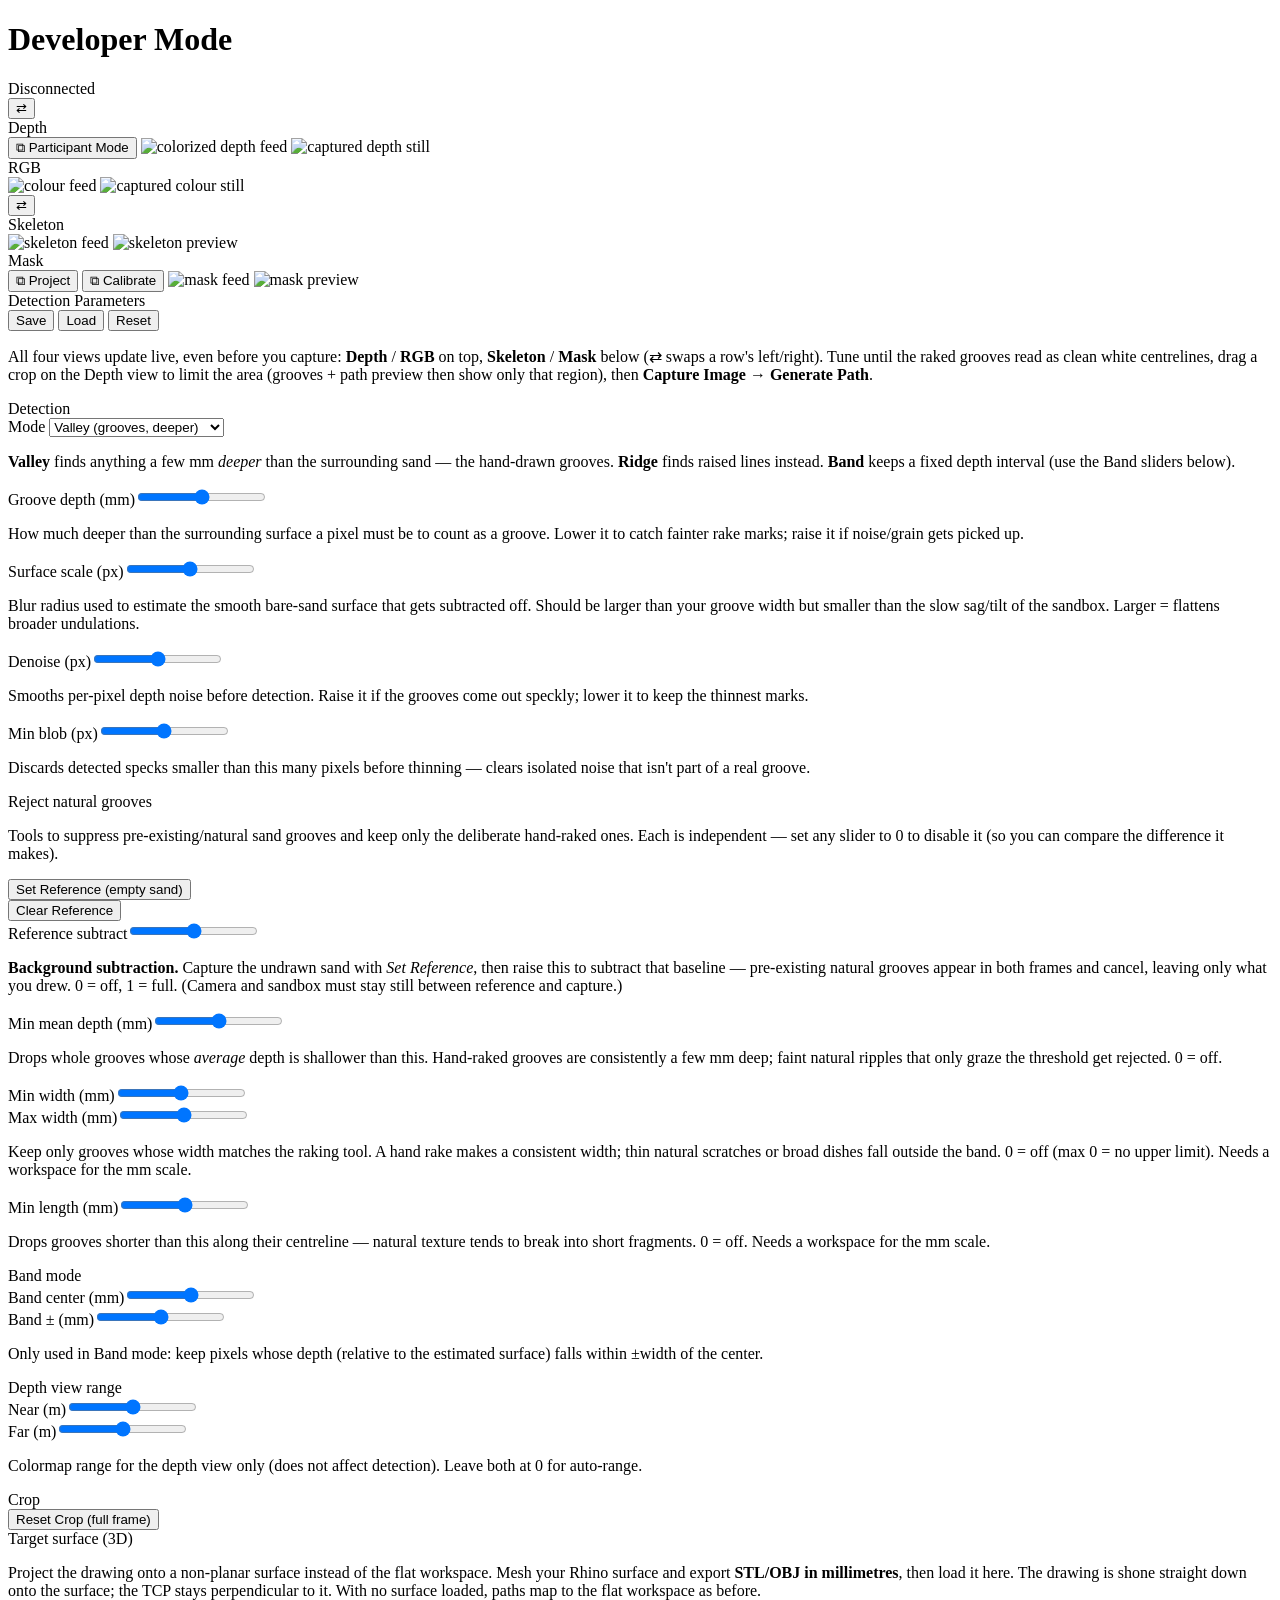
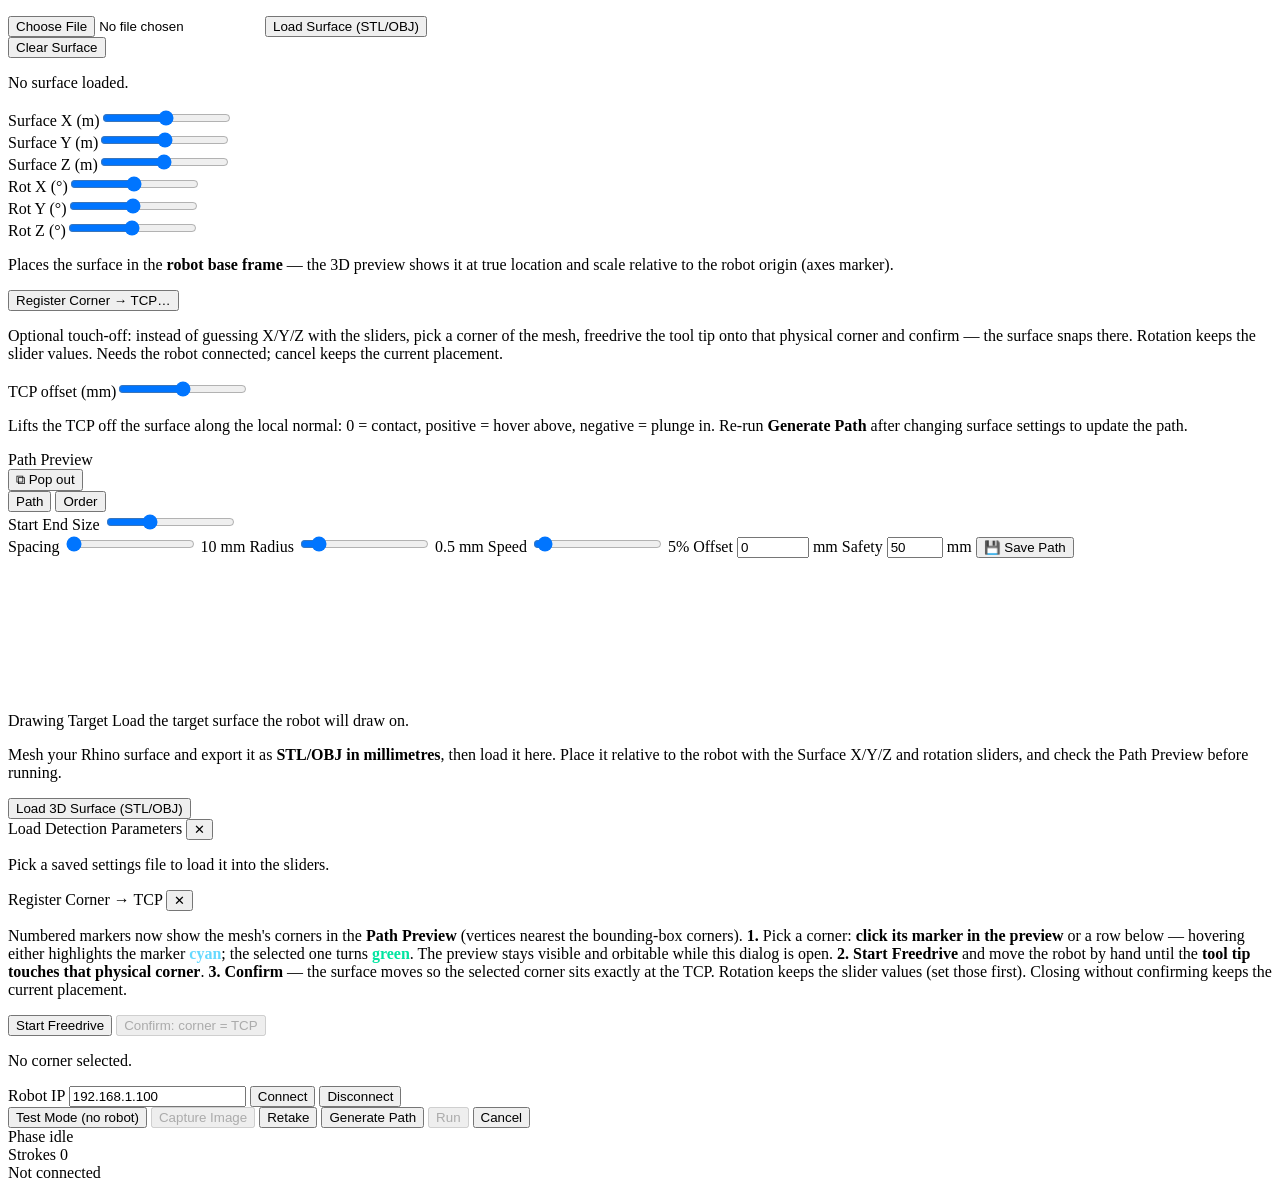
==== commit ac6dc19b: "Add Radius slider, dual-camera stitch prototype, and toolpath replay tool - Radius slider (0-5 mm) b" ====
--- a/viewer/index.html
+++ b/viewer/index.html
@@ -239,6 +239,10 @@
         <label for="exec-spacing" title="Distance between robot waypoints along each stroke — re-generates the path">Spacing</label>
         <input type="range" id="exec-spacing" min="10" max="100" step="1" value="10" />
         <span id="exec-spacing-val">10 mm</span>
+
+        <label for="exec-blend" title="movep corner blend radius — how far before each waypoint the robot starts curving into the next segment. Rounded corners show live in the Path Preview; clamped per stroke so the controller never rejects the path">Radius</label>
+        <input type="range" id="exec-blend" min="0" max="5" step="0.1" value="0.5" />
+        <span id="exec-blend-val">0.5 mm</span>
         <span class="legend-sep"></span>
         <label for="exec-speed">Speed</label>
         <input type="range" id="exec-speed" min="1" max="100" step="1" value="5" />
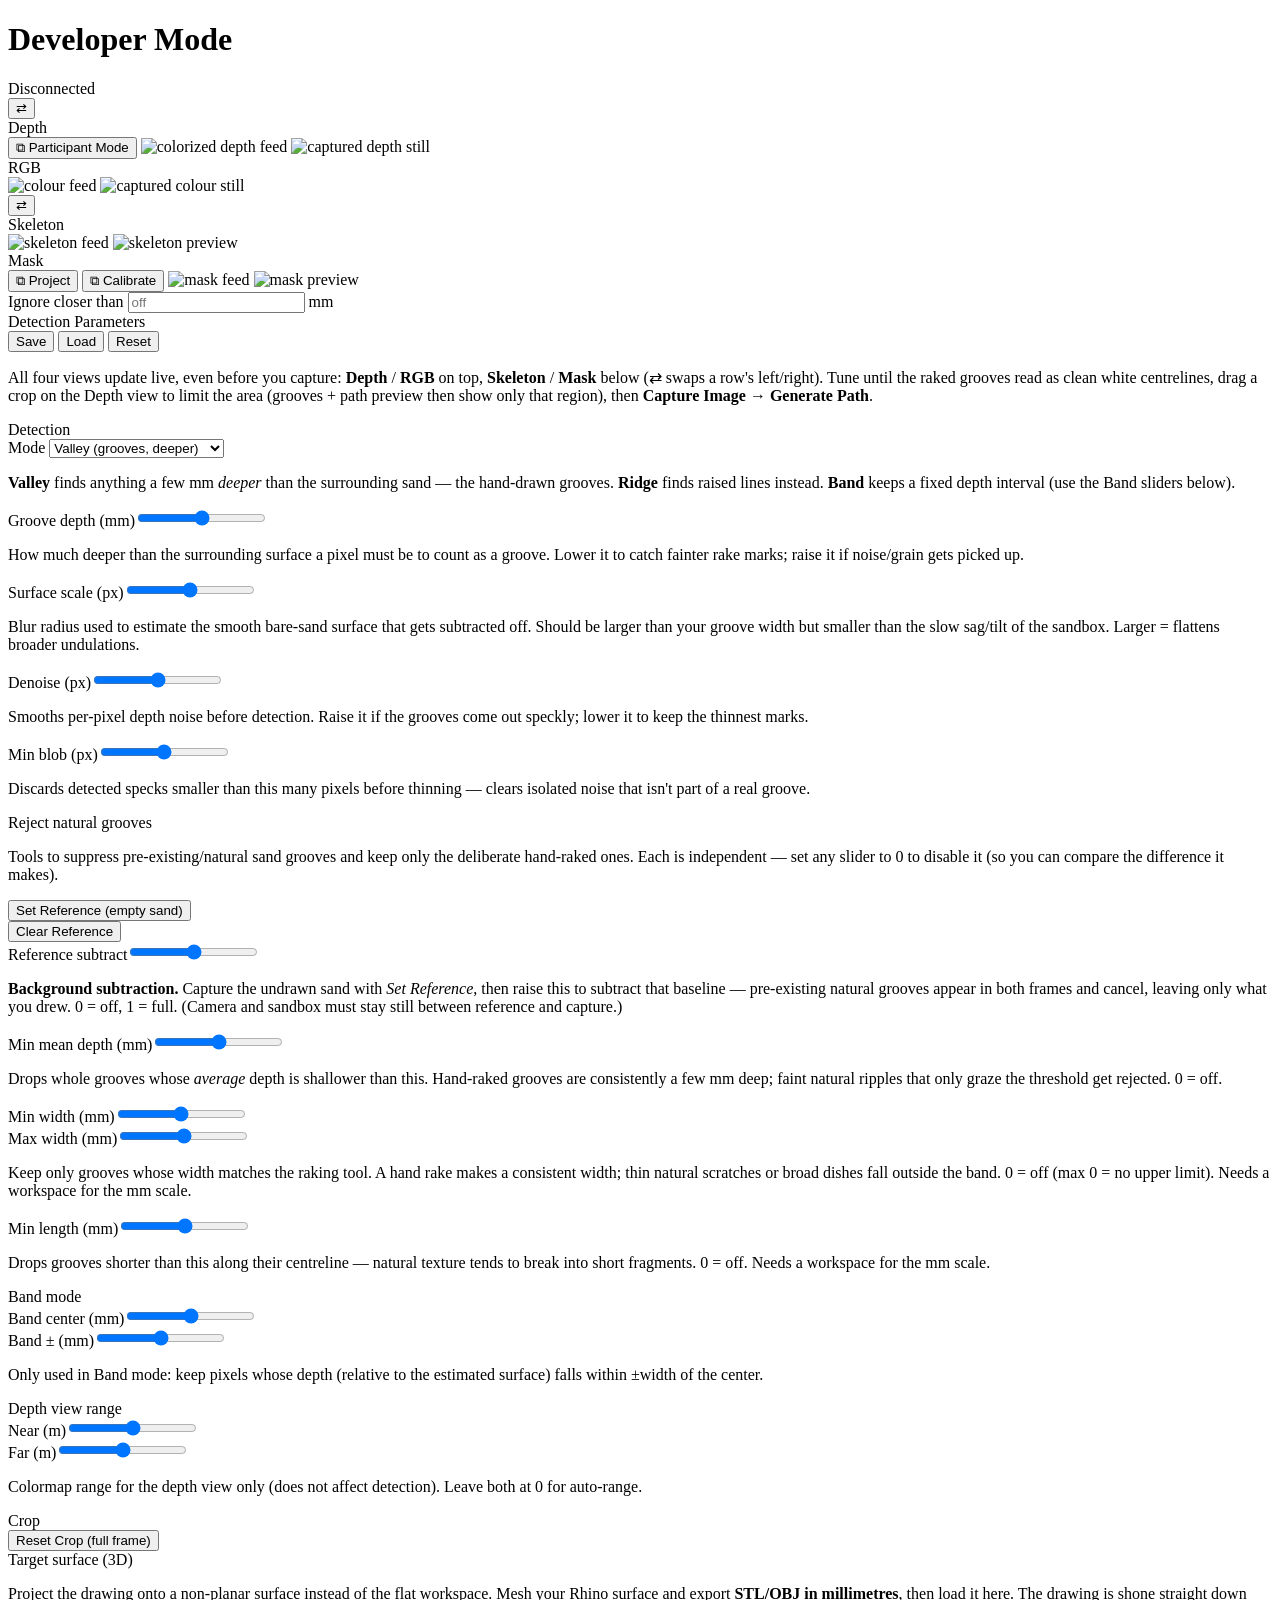
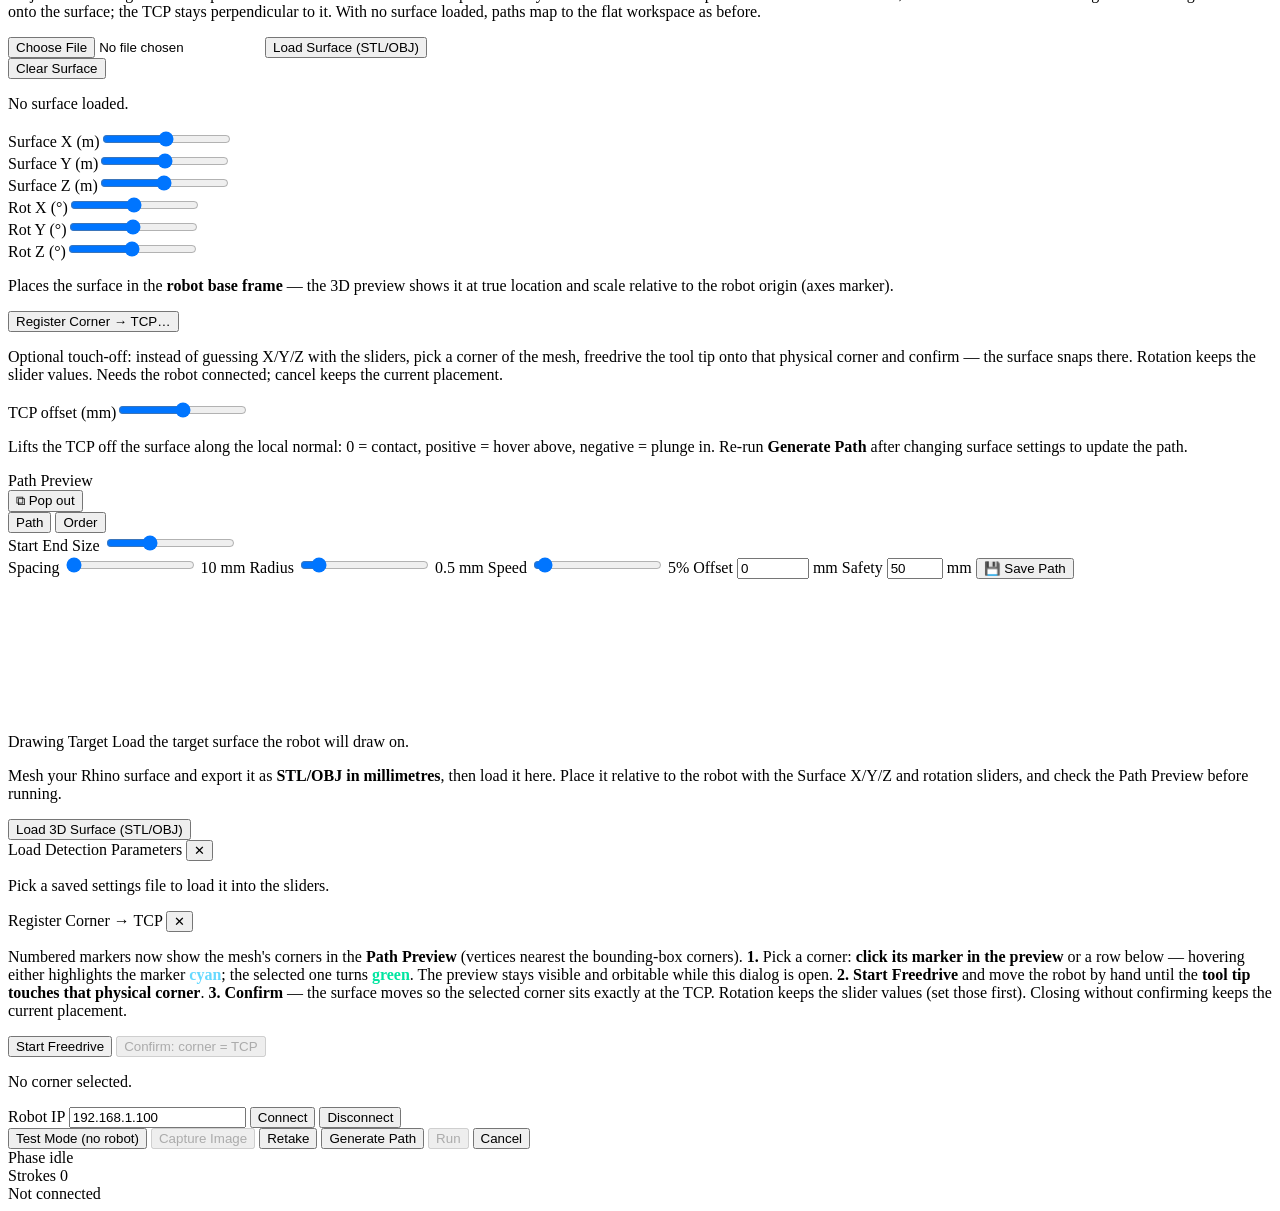
==== commit 0525f724: "Migrate to conda env (sybil); retire .venv; add /pushgit command - environment.yml: committed conda-" ====
--- a/viewer/index.html
+++ b/viewer/index.html
@@ -61,6 +61,12 @@
           <button id="btn-project-cal" title="Open the calibration window on this screen — drag its handles and the projector output follows live">⧉ Calibrate</button>
           <img class="cam-live" id="feed-mask" src="/depth/mask" alt="mask feed" />
           <img class="cam-still hidden" id="prev-mask" alt="mask preview" />
+          <div class="adj-row adj-num" id="mask-ignore" data-key="ignore_closer_mm" data-min="0" data-max="5000" data-step="1" data-default="0"
+               title="Near-object filter: anything closer to the depth camera than this absolute distance (a hand raking, a person leaning over the sand) — and every mask blob touching it — is left out of the mask and the live projection. 0 or empty = off.">
+            <label for="ignore-closer-input">Ignore closer than</label>
+            <input type="number" id="ignore-closer-input" placeholder="off" />
+            <label for="ignore-closer-input">mm</label>
+          </div>
         </div>
       </div>
 
@@ -117,6 +123,7 @@
         <label>Min blob (px)</label><input type="range" /><span class="adj-val"></span></div>
       <p class="adj-note">Discards detected specks smaller than this many pixels before
         thinning — clears isolated noise that isn't part of a real groove.</p>
+
 
       <div class="adj-group-title">Reject natural grooves</div>
       <p class="adj-note">Tools to suppress pre-existing/natural sand grooves and keep only the
